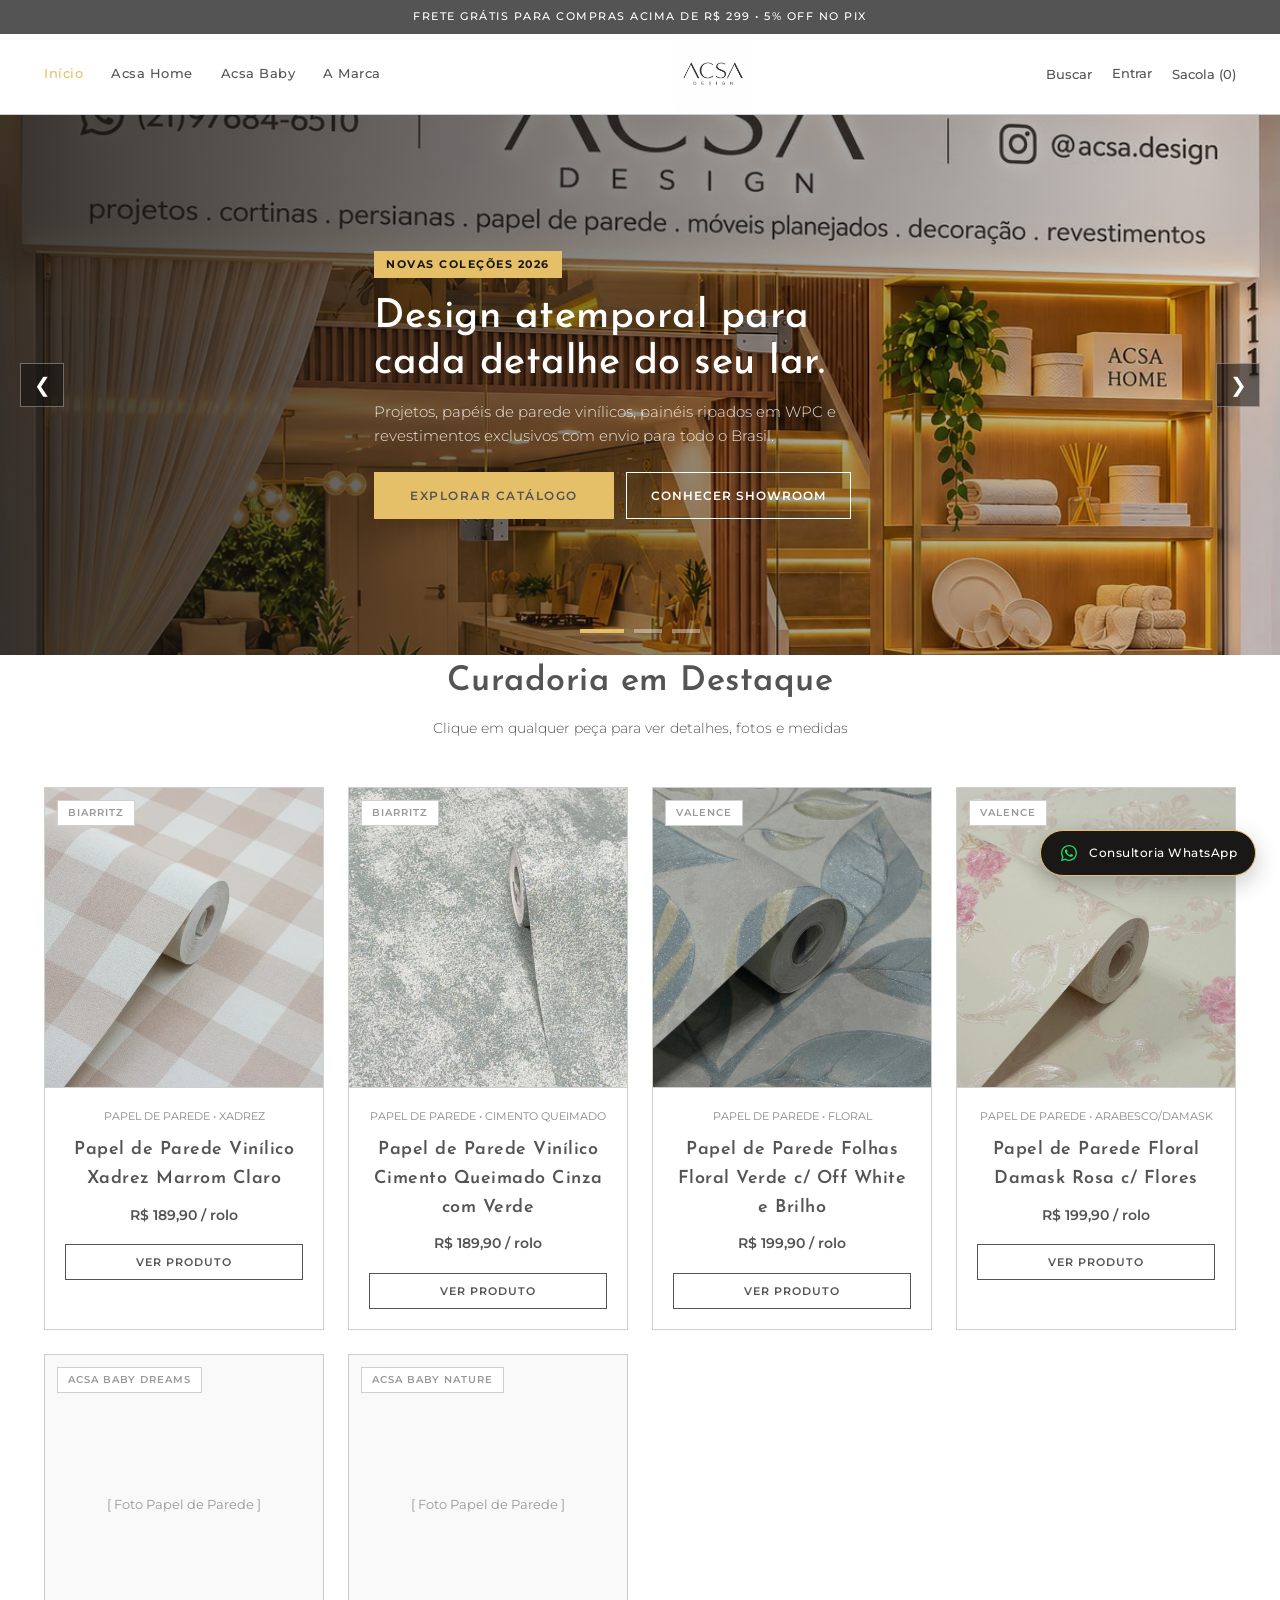
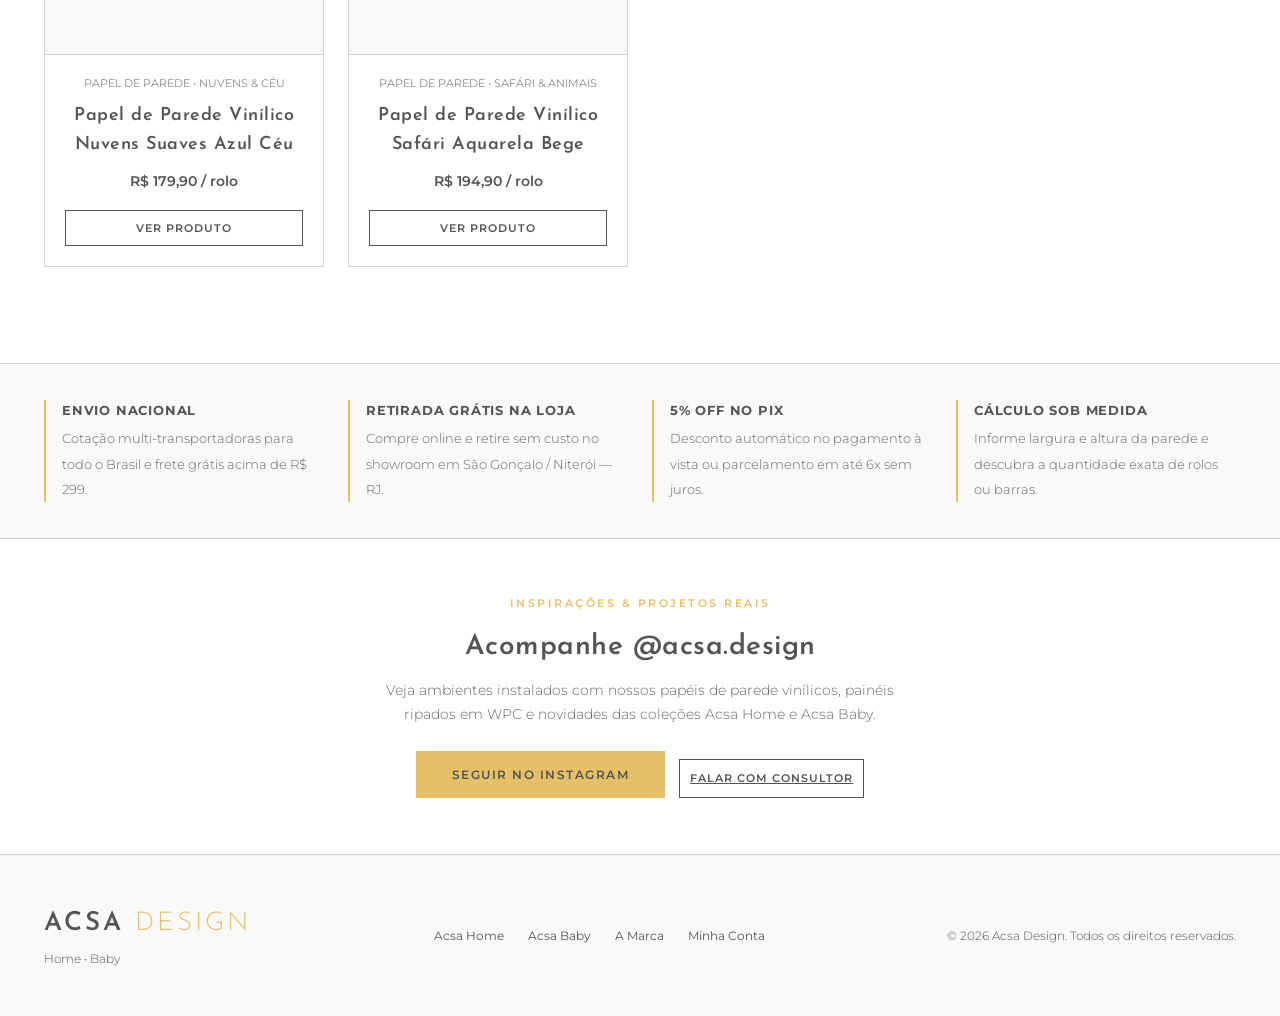
==== index.html @ 62bb74bc "Add files via upload" ====
<!DOCTYPE html>
<html lang="pt-BR">
<head>
    <meta charset="UTF-8">
    <meta name="viewport" content="width=device-width, initial-scale=1.0">
    <title>Acsa Design | Home & Baby</title>
    <link rel="stylesheet" href="style.css">
</head>
<body>

    <!-- Barra Superior -->
    <div class="top-bar">
        <span>FRETE GRÁTIS PARA COMPRAS ACIMA DE R$ 299 • 5% OFF NO PIX</span>
    </div>

    <!-- Barra de Busca Oculta (Abre ao clicar em Buscar) -->
    <div id="search-overlay" class="search-overlay">
        <form class="search-container" onsubmit="executeSearch(event)">
            <input type="text" id="global-search-input" placeholder="O que você procura? Ex: Papel de Parede, Ripado, Jardim..." required>
            <button type="submit" class="btn-primary" style="border:none; cursor:pointer; padding: 10px 24px;">Buscar</button>
            <button type="button" class="close-search" onclick="toggleSearch()">&times;</button>
        </form>
    </div>

    <!-- Cabeçalho Principal -->
    <header class="header">
        <div class="container header-content">
            <nav class="nav-links">
                <a href="index.html" class="active">Início</a>
                <a href="home.html">Acsa Home</a>
                <a href="baby.html">Acsa Baby</a>
                <a href="marca.html">A Marca</a>
            </nav>

            <a href="index.html" class="brand-logo">
                <img src="logo-acsa.png" alt="Acsa Design">
            </a>

            <div class="header-actions">
                <button class="icon-btn" onclick="toggleSearch()">Buscar</button>
                <a href="login.html" class="icon-btn" style="text-decoration: none;">Entrar</a>
                <button class="icon-btn" onclick="toggleCart()">Sacola (<span id="cart-count">0</span>)</button>
            </div>
        </div>
    </header>

    <!-- CARROSSEL ROTATIVO SHOWROOM & COLEÇÕES (ESTILO NIKE / CENTAURO) -->
    <section class="hero-carousel" id="hero-carousel" onmouseenter="pausarCarrossel()" onmouseleave="iniciarCarrossel()">
        <div class="hero-slides-track" id="hero-slides-track">
            
            <!-- SLIDE 1: Fachada / Showroom Completo -->
            <div class="hero-slide">
                <img src="img/banner-loja-1.jpg" alt="Showroom Acsa Design">
                <div class="container">
                    <div class="hero-slide-content">
                        <span class="hero-slide-tag">NOVAS COLEÇÕES 2026</span>
                        <h1>Design atemporal para cada detalhe do seu lar.</h1>
                        <p>Projetos, papéis de parede vinílicos, painéis ripados em WPC e revestimentos exclusivos com envio para todo o Brasil.</p>
                        <div class="hero-slide-actions">
                            <a href="home.html" class="btn-primary">Explorar Catálogo</a>
                            <a href="marca.html" class="hero-btn-light">Conhecer Showroom</a>
                        </div>
                    </div>
                </div>
            </div>

            <!-- SLIDE 2: Universos Acsa Home & Acsa Baby -->
            <div class="hero-slide">
                <img src="img/banner-loja-2.jpg" alt="Coleções Acsa Home e Acsa Baby">
                <div class="container">
                    <div class="hero-slide-content">
                        <span class="hero-slide-tag">HOME & BABY CONCEPT</span>
                        <h2>Dois universos criados para acolher e transformar.</h2>
                        <p>Do acabamento sofisticado da linha Acsa Home à suavidade lavável e atóxica da linha infantil Acsa Baby.</p>
                        <div class="hero-slide-actions">
                            <a href="home.html" class="btn-primary">Linha Acsa Home</a>
                            <a href="baby.html" class="hero-btn-light">Linha Acsa Baby</a>
                        </div>
                    </div>
                </div>
            </div>

            <!-- SLIDE 3: Ambientes Planejados, Ripados & Condições Especiais -->
            <div class="hero-slide">
                <img src="img/banner-loja-3.jpg" alt="Ambientes Planejados e Revestimentos Acsa Design">
                <div class="container">
                    <div class="hero-slide-content">
                        <span class="hero-slide-tag">5% OFF NO PIX • FRETE GRÁTIS ACIMA DE R$ 299</span>
                        <h2>Ambientes corporativos e residenciais sem obra.</h2>
                        <p>Painéis ripados, cortinas, persianas e papéis de parede de alto relevo com cálculo exato por parede.</p>
                        <div class="hero-slide-actions">
                            <a href="home.html" class="btn-primary">Ver Ofertas e Ripados</a>
                            <a href="marca.html#programa-parceiros" class="hero-btn-light">Área do Arquiteto (10% OFF)</a>
                        </div>
                    </div>
                </div>
            </div>

        </div>

        <!-- Setas de Navegação -->
        <button type="button" class="carousel-arrow prev" onclick="mudarSlide(-1)" aria-label="Slide anterior">&#10094;</button>
        <button type="button" class="carousel-arrow next" onclick="mudarSlide(1)" aria-label="Próximo slide">&#10095;</button>

        <!-- Barras Indicadoras -->
        <div class="carousel-dots" id="carousel-dots">
            <button type="button" class="carousel-dot active" onclick="irParaSlide(0)" aria-label="Slide 1"></button>
            <button type="button" class="carousel-dot" onclick="irParaSlide(1)" aria-label="Slide 2"></button>
            <button type="button" class="carousel-dot" onclick="irParaSlide(2)" aria-label="Slide 3"></button>
        </div>
    </section>

    <!-- Vitrine de Destaques (Carrega automaticamente com as fotos reais) -->
    <section id="destaques" class="products-section container">
        <div class="section-header">
            <h2>Curadoria em Destaque</h2>
            <p>Clique em qualquer peça para ver detalhes, fotos e medidas</p>
        </div>

        <div id="vitrine-destaques-grid" class="product-grid"></div>
    </section>

<!-- Faixa de Diferenciais & Atendimento Acsa Design -->
    <section class="acsa-trust-strip">
        <div class="container acsa-trust-grid">
            <div class="acsa-trust-item">
                <strong>Envio Nacional</strong>
                <span>Cotação multi-transportadoras para todo o Brasil e frete grátis acima de R$ 299.</span>
            </div>
            <div class="acsa-trust-item">
                <strong>Retirada Grátis na Loja</strong>
                <span>Compre online e retire sem custo no showroom em São Gonçalo / Niterói — RJ.</span>
            </div>
            <div class="acsa-trust-item">
                <strong>5% OFF no Pix</strong>
                <span>Desconto automático no pagamento à vista ou parcelamento em até 6x sem juros.</span>
            </div>
            <div class="acsa-trust-item">
                <strong>Cálculo Sob Medida</strong>
                <span>Informe largura e altura da parede e descubra a quantidade exata de rolos ou barras.</span>
            </div>
        </div>
    </section>

    <!-- Chamada Editorial Instagram @acsa.design -->
    <section style="padding: 56px 24px; text-align: center;" class="container">
        <span class="subtitle">INSPIRAÇÕES & PROJETOS REAIS</span>
        <h2 style="font-size: 28px; margin-bottom: 10px;">Acompanhe @acsa.design</h2>
        <p style="font-size: 14px; color: #666; font-weight: 300; max-width: 560px; margin: 0 auto 24px auto; line-height: 1.7;">
            Veja ambientes instalados com nossos papéis de parede vinílicos, painéis ripados em WPC e novidades das coleções Acsa Home e Acsa Baby.
        </p>
        <div style="display: flex; justify-content: center; gap: 14px; flex-wrap: wrap;">
            <a href="https://instagram.com/acsa.design" target="_blank" rel="noopener noreferrer" class="btn-primary">Seguir no Instagram</a>
            <a href="https://wa.me/5521976846510" target="_blank" rel="noopener noreferrer" class="btn-outline">Falar com Consultor</a>
        </div>
    </section>

    <!-- Rodapé -->
    <footer class="footer">
        <div class="container footer-content">
            <div class="footer-brand">
                <div class="logo">ACSA <span>DESIGN</span></div>
                <p>Home • Baby</p>
            </div>
            <div class="footer-links">
                <a href="home.html">Acsa Home</a>
                <a href="baby.html">Acsa Baby</a>
                <a href="marca.html">A Marca</a>
                <a href="login.html">Minha Conta</a>
            </div>
            <div class="footer-copy">
                <p>&copy; 2026 Acsa Design. Todos os direitos reservados.</p>
            </div>
        </div>
    </footer>

    <!-- Gaveta da Sacola -->
    <div id="cart-drawer" class="cart-drawer">
        <div class="cart-header">
            <h3>Sua Sacola</h3>
            <button class="close-cart" onclick="toggleCart()">&times;</button>
        </div>
        <div id="cart-items" class="cart-items">
            <p class="empty-cart-msg">Sua sacola está vazia.</p>
        </div>
        <div class="cart-footer">
            <div class="cart-total">
                <span>Subtotal:</span>
                <span id="cart-subtotal">R$ 0,00</span>
            </div>
            <a href="checkout.html" class="btn-primary" style="width: 100%; text-align: center; display: block;">Finalizar Compra</a>
        </div>
    </div>
    <div id="cart-overlay" class="cart-overlay" onclick="toggleCart()"></div>

    <script src="js/app.js"></script>
</body>
</html>
---- style.css ----
/* Importando as fontes do Google Fonts */
@import url('https://fonts.googleapis.com/css2?family=Josefin+Sans:ital,wght@0,300;0,400;0,600;1,400&family=Montserrat:wght@300;400;500;600&display=swap');

:root {
    --bg-main: #FFFFFF;
    --border-gray: #CFCFCF;
    --text-dark: #545454;
    --accent-gold: #E6C068;
    --accent-gold-hover: #d6ae52;
    --bg-soft: #F9F9F9;
}

* {
    margin: 0;
    padding: 0;
    box-sizing: border-box;
}

body {
    background-color: var(--bg-main);
    color: var(--text-dark);
    /* Usando Montserrat como fonte principal de leitura */
    font-family: 'Montserrat', sans-serif;
    line-height: 1.6;
    -webkit-font-smoothing: antialiased;
}

/* Usando Josefin Sans nos títulos para dar sofisticação e elegância */
h1, h2, h3, .logo {
    font-family: 'Josefin Sans', sans-serif;
    font-weight: 600;
    color: var(--text-dark);
    letter-spacing: 0.5px;
}

.container {
    max-width: 1240px;
    margin: 0 auto;
    padding: 0 24px;
}

/* Barra de Avisos */
.top-bar {
    background-color: var(--text-dark);
    color: var(--bg-main);
    text-align: center;
    font-size: 11px;
    letter-spacing: 1.5px;
    padding: 8px 16px;
    font-weight: 500;
}

/* Cabeçalho */
.header {
    border-bottom: 1px solid var(--border-gray);
    background-color: var(--bg-main);
    position: sticky;
    top: 0;
    z-index: 100;
}

.header-content {
    display: flex;
    justify-content: space-between;
    align-items: center;
    height: 80px;
}

.nav-links {
    display: flex;
    gap: 28px;
}

.nav-links a {
    text-decoration: none;
    color: var(--text-dark);
    font-size: 13px;
    font-weight: 500;
    letter-spacing: 0.5px;
    transition: color 0.3s;
}

.nav-links a:hover, .nav-links a.active {
    color: var(--accent-gold);
}

.logo {
    font-size: 26px;
    letter-spacing: 3px;
    text-decoration: none;
    font-weight: 600;
}

.logo span {
    font-weight: 300;
    color: var(--accent-gold);
}

.header-actions {
    display: flex;
    gap: 20px;
}

.icon-btn {
    background: none;
    border: none;
    color: var(--text-dark);
    font-family: inherit;
    font-size: 13px;
    font-weight: 500;
    cursor: pointer;
    transition: color 0.3s;
}

.icon-btn:hover {
    color: var(--accent-gold);
}

/* Hero Section */
.hero {
    padding: 64px 0;
    border-bottom: 1px solid var(--border-gray);
}

.hero-grid {
    display: grid;
    grid-template-columns: 1fr 1fr;
    gap: 48px;
    align-items: center;
}

.subtitle {
    font-size: 11px;
    letter-spacing: 2.5px;
    color: var(--accent-gold);
    font-weight: 600;
    display: block;
    margin-bottom: 12px;
}

.hero-text h1 {
    font-size: 46px;
    line-height: 1.2;
    margin-bottom: 20px;
}

.hero-text p {
    font-size: 15px;
    margin-bottom: 32px;
    max-width: 460px;
    font-weight: 300;
}

.btn-primary {
    display: inline-block;
    background-color: var(--accent-gold);
    color: var(--text-dark);
    padding: 14px 36px;
    text-decoration: none;
    font-size: 12px;
    font-weight: 600;
    letter-spacing: 1.5px;
    text-transform: uppercase;
    transition: background-color 0.3s;
}

.btn-primary:hover {
    background-color: var(--accent-gold-hover);
}

.hero-image-placeholder {
    background-color: var(--bg-soft);
    border: 1px solid var(--border-gray);
    height: 520px;
    display: flex;
    align-items: center;
    justify-content: center;
    color: #999;
    font-size: 13px;
}

/* Universos Home & Baby */
.universes {
    display: grid;
    grid-template-columns: 1fr 1fr;
    gap: 32px;
    padding: 80px 24px;
}

.universe-card {
    border: 1px solid var(--border-gray);
    transition: border-color 0.3s;
}

.universe-card:hover {
    border-color: var(--accent-gold);
}

.universe-img {
    height: 360px;
    background-color: var(--bg-soft);
    border-bottom: 1px solid var(--border-gray);
    display: flex;
    align-items: center;
    justify-content: center;
    color: #999;
}

.universe-info {
    padding: 28px;
}

.universe-info h2 {
    font-size: 28px;
    margin-bottom: 8px;
}

.universe-info p {
    font-size: 13px;
    margin-bottom: 16px;
    font-weight: 300;
}

.link-gold {
    text-decoration: none;
    color: var(--text-dark);
    font-weight: 600;
    font-size: 13px;
    letter-spacing: 0.5px;
    border-bottom: 2px solid var(--accent-gold);
    padding-bottom: 2px;
    transition: color 0.3s;
}

.link-gold:hover {
    color: var(--accent-gold);
}

/* Vitrine de Produtos */
.products-section {
    padding-bottom: 96px;
}

.section-header {
    text-align: center;
    margin-bottom: 48px;
}

.section-header h2 {
    font-size: 34px;
    margin-bottom: 8px;
}

.section-header p {
    font-size: 14px;
    font-weight: 300;
}

.product-grid {
    display: grid;
    grid-template-columns: repeat(4, 1fr);
    gap: 24px;
}

.product-card {
    border: 1px solid var(--border-gray);
    display: flex;
    flex-direction: column;
    transition: transform 0.3s, border-color 0.3s;
}

.product-card:hover {
    border-color: var(--accent-gold);
    transform: translateY(-4px);
}

.product-img {
    height: 300px;
    background-color: var(--bg-soft);
    border-bottom: 1px solid var(--border-gray);
    position: relative;
    display: flex;
    align-items: center;
    justify-content: center;
    color: #999;
    font-size: 13px;
}

.badge {
    position: absolute;
    top: 12px;
    left: 12px;
    background-color: var(--bg-main);
    border: 1px solid var(--border-gray);
    padding: 4px 10px;
    font-size: 10px;
    letter-spacing: 1px;
    font-weight: 600;
}

.product-details {
    padding: 20px;
    text-align: center;
    display: flex;
    flex-direction: column;
    gap: 10px;
}

.product-details h3 {
    font-size: 18px;
}

.price {
    font-size: 14px;
    font-weight: 600;
    color: var(--text-dark);
}

.btn-outline {
    margin-top: 8px;
    background: transparent;
    border: 1px solid var(--text-dark);
    color: var(--text-dark);
    padding: 10px;
    font-family: inherit;
    font-size: 11px;
    font-weight: 600;
    text-transform: uppercase;
    letter-spacing: 1px;
    cursor: pointer;
    transition: all 0.3s;
}

.btn-outline:hover {
    background-color: var(--accent-gold);
    border-color: var(--accent-gold);
}

/* Rodapé */
.footer {
    border-top: 1px solid var(--border-gray);
    padding: 48px 0;
    background-color: var(--bg-soft);
}

.footer-content {
    display: flex;
    justify-content: space-between;
    align-items: center;
}

.footer-brand p {
    font-size: 12px;
    font-weight: 300;
    margin-top: 4px;
}

.footer-copy p {
    font-size: 12px;
    font-weight: 300;
}

/* Responsividade Básica para Celular */
@media (max-width: 900px) {
    .hero-grid, .universes {
        grid-template-columns: 1fr;
    }
    .product-grid {
        grid-template-columns: repeat(2, 1fr);
    }
    .nav-links {
        display: none;
    }
}
/* Seção Institucional - A Marca */
.brand-story {
    background-color: var(--bg-soft);
    border-top: 1px solid var(--border-gray);
    padding: 80px 0;
}

.story-grid {
    display: grid;
    grid-template-columns: 1fr 1fr;
    gap: 56px;
    align-items: center;
}

.story-image {
    height: 420px;
    background-color: var(--bg-main);
    border: 1px solid var(--border-gray);
    display: flex;
    align-items: center;
    justify-content: center;
    color: #999;
    font-size: 13px;
}

.story-text h2 {
    font-size: 36px;
    line-height: 1.2;
    margin-bottom: 20px;
}

.story-text p {
    font-size: 14px;
    font-weight: 300;
    margin-bottom: 16px;
}

.footer-links {
    display: flex;
    gap: 24px;
}

.footer-links a {
    text-decoration: none;
    color: var(--text-dark);
    font-size: 12px;
    transition: color 0.3s;
}

.footer-links a:hover {
    color: var(--accent-gold);
}

/* Página de Login e Cadastro */
.auth-container {
    display: grid;
    grid-template-columns: 1fr 1fr;
    gap: 48px;
    padding: 64px 24px;
}

.auth-box {
    border: 1px solid var(--border-gray);
    padding: 40px;
    background-color: var(--bg-main);
}

.auth-register {
    background-color: var(--bg-soft);
}

.auth-box h2 {
    font-size: 32px;
    margin-bottom: 8px;
}

.auth-desc {
    font-size: 13px;
    font-weight: 300;
    margin-bottom: 28px;
}

.auth-form {
    display: flex;
    flex-direction: column;
    gap: 18px;
}

.form-group {
    display: flex;
    flex-direction: column;
    gap: 6px;
}

.form-group label {
    font-size: 12px;
    font-weight: 600;
    letter-spacing: 0.5px;
}

.form-group input {
    padding: 12px 14px;
    border: 1px solid var(--border-gray);
    font-family: inherit;
    font-size: 14px;
    color: var(--text-dark);
    outline: none;
    transition: border-color 0.3s;
}

.form-group input:focus {
    border-color: var(--accent-gold);
}

.partner-note {
    margin-top: 24px;
    padding-top: 16px;
    border-top: 1px solid var(--border-gray);
    font-size: 12px;
    font-weight: 300;
    line-height: 1.5;
}

@media (max-width: 900px) {
    .story-grid, .auth-container {
        grid-template-columns: 1fr;
    }
    .footer-content {
        flex-direction: column;
        gap: 20px;
        text-align: center;
    }
}
.header-content {
    position: relative;
    z-index: 10;
}

.brand-logo {
    display: inline-flex;
    align-items: center;
    justify-content: center;
}

.brand-logo img {
    width: 140px !important;
    height: auto !important;
    max-width: none !important;
    max-height: 80px !important;
    object-fit: contain;
    mix-blend-mode: multiply;
}
/* Estilos da Página de Catálogo */
.catalog-page {
    padding: 64px 24px;
}

.catalog-header {
    text-align: center;
    margin-bottom: 40px;
}

.catalog-header h1 {
    font-size: 40px;
    margin-bottom: 12px;
}

.catalog-header p {
    font-size: 14px;
    font-weight: 300;
}

.filter-bar {
    display: flex;
    justify-content: center;
    gap: 12px;
    margin-bottom: 48px;
}

.filter-btn {
    padding: 10px 24px;
    background: var(--bg-main);
    border: 1px solid var(--border-gray);
    font-family: inherit;
    font-size: 13px;
    cursor: pointer;
    transition: all 0.3s;
}

.filter-btn.active, .filter-btn:hover {
    background-color: var(--accent-gold);
    border-color: var(--accent-gold);
    color: var(--text-dark);
    font-weight: 600;
}
/* Barra de Busca Deslizante */
.search-overlay {
    position: fixed;
    top: -100px;
    left: 0;
    width: 100%;
    height: 80px;
    background-color: var(--bg-main);
    border-bottom: 1px solid var(--border-gray);
    z-index: 200;
    display: flex;
    align-items: center;
    transition: top 0.3s ease;
    box-shadow: 0 4px 12px rgba(0,0,0,0.05);
}

.search-overlay.open {
    top: 0;
}

.search-container {
    width: 100%;
    max-width: 1240px;
    margin: 0 auto;
    padding: 0 24px;
    display: flex;
    align-items: center;
    gap: 16px;
}

.search-container input {
    flex: 1;
    border: none;
    border-bottom: 1px solid var(--accent-gold);
    padding: 10px 4px;
    font-family: inherit;
    font-size: 16px;
    color: var(--text-dark);
    outline: none;
}

.close-search {
    background: none;
    border: none;
    font-size: 28px;
    color: var(--text-dark);
    cursor: pointer;
}

/* Cabeçalho das Páginas Internas */
.page-banner {
    background-color: var(--bg-soft);
    border-bottom: 1px solid var(--border-gray);
    padding: 64px 24px;
    text-align: center;
}

.page-banner h1 {
    font-size: 42px;
    margin-bottom: 12px;
}

.page-banner p {
    max-width: 540px;
    margin: 0 auto;
    font-size: 14px;
    font-weight: 300;
}
/* Gaveta Lateral da Sacola (Escondida até clicar) */
.cart-drawer {
    position: fixed;
    top: 0;
    right: -420px;
    width: 380px;
    height: 100vh;
    background-color: var(--bg-main);
    border-left: 1px solid var(--border-gray);
    z-index: 1000;
    display: flex;
    flex-direction: column;
    transition: right 0.3s ease;
    box-shadow: -4px 0 15px rgba(0,0,0,0.08);
}

.cart-drawer.open {
    right: 0;
}

.cart-overlay {
    position: fixed;
    inset: 0;
    background: rgba(0, 0, 0, 0.4);
    z-index: 999;
    display: none;
}

.cart-overlay.open {
    display: block;
}

.cart-header {
    padding: 24px;
    border-bottom: 1px solid var(--border-gray);
    display: flex;
    justify-content: space-between;
    align-items: center;
}

.close-cart {
    background: none;
    border: none;
    font-size: 26px;
    color: var(--text-dark);
    cursor: pointer;
}

.cart-items {
    flex: 1;
    padding: 24px;
    overflow-y: auto;
}

.cart-footer {
    padding: 24px;
    border-top: 1px solid var(--border-gray);
    background-color: var(--bg-soft);
}

.cart-total {
    display: flex;
    justify-content: space-between;
    font-weight: 600;
    font-size: 16px;
    margin-bottom: 16px;
}
/* Layout Atualizado da Página do Produto */
.product-detail-layout {
    display: grid;
    grid-template-columns: 1.15fr 0.85fr;
    gap: 56px;
    align-items: start;
}

/* Galeria com 3 Miniaturas na Esquerda + Foto Maior na Direita */
.gallery-wrapper {
    display: flex;
    gap: 16px;
}

.vertical-thumbnails {
    display: flex;
    flex-direction: column;
    gap: 14px;
    width: 95px;
}

.v-thumb {
    height: 110px;
    background-color: var(--bg-soft);
    border: 1px solid var(--border-gray);
    display: flex;
    align-items: center;
    justify-content: center;
    font-size: 11px;
    color: #888;
    cursor: pointer;
    text-align: center;
    padding: 4px;
    transition: border-color 0.2s;
}

.v-thumb.active, .v-thumb:hover {
    border: 2px solid var(--accent-gold);
    color: var(--text-dark);
    font-weight: 600;
}

.large-photo-box {
    flex: 1;
    height: 540px;
    background-color: var(--bg-soft);
    border: 1px solid var(--border-gray);
    display: flex;
    align-items: center;
    justify-content: center;
    color: #999;
    font-size: 14px;
}

/* Preço em Destaque e Valor Antigo Riscado */
.price-display-box {
    padding: 20px 0;
    border-top: 1px solid var(--border-gray);
    border-bottom: 1px solid var(--border-gray);
    margin: 20px 0 24px 0;
    display: flex;
    flex-direction: column;
    gap: 4px;
}

.price-main-row {
    display: flex;
    align-items: center;
    gap: 12px;
}

.big-price {
    font-size: 34px;
    font-weight: 600;
    color: var(--text-dark);
}

.discount-tag {
    background-color: var(--accent-gold);
    color: var(--text-dark);
    font-size: 11px;
    font-weight: 600;
    padding: 3px 8px;
    letter-spacing: 0.5px;
}

.old-price {
    font-size: 14px;
    color: #999;
    text-decoration: line-through;
}

.unit-note {
    font-size: 12px;
    font-weight: 300;
    margin-top: 4px;
}

/* Campo de Metragem */
.measurement-box {
    background-color: var(--bg-soft);
    border: 1px solid var(--border-gray);
    padding: 18px;
    margin-bottom: 24px;
}

.measurement-header {
    display: flex;
    justify-content: space-between;
    align-items: center;
    margin-bottom: 12px;
}

.measurement-header label {
    font-size: 12px;
    font-weight: 600;
    text-transform: uppercase;
    letter-spacing: 0.5px;
}

.measure-hint {
    font-size: 11px;
    color: var(--accent-gold);
    font-weight: 600;
}

.measurement-inputs {
    display: flex;
    align-items: flex-end;
    gap: 12px;
}

.measure-field {
    flex: 1;
    display: flex;
    flex-direction: column;
    gap: 4px;
}

.measure-field label {
    font-size: 11px;
    font-weight: 400;
}

.measure-field input {
    width: 100%;
    padding: 10px;
    border: 1px solid var(--border-gray);
    background: var(--bg-main);
    font-family: inherit;
    font-size: 14px;
    font-weight: 600;
    color: var(--text-dark);
}

.measure-x {
    padding-bottom: 10px;
    font-weight: 600;
    color: #999;
}

.measurement-summary {
    margin-top: 12px;
    padding-top: 10px;
    border-top: 1px dashed var(--border-gray);
    font-size: 12px;
    text-align: right;
}

/* Botões Comprar e Adicionar ao Carrinho */
.action-buttons-stack {
    display: flex;
    flex-direction: column;
    gap: 12px;
    margin-bottom: 28px;
}

.btn-buy-direct {
    width: 100%;
    border: none;
    cursor: pointer;
    padding: 16px;
    font-size: 13px;
}

.btn-add-cart {
    width: 100%;
    padding: 14px;
    font-size: 12px;
}

@media (max-width: 900px) {
    .product-detail-layout {
        grid-template-columns: 1fr;
    }
    .gallery-wrapper {
        flex-direction: column-reverse;
    }
    .vertical-thumbnails {
        flex-direction: row;
        width: 100%;
    }
    .v-thumb {
        flex: 1;
        height: 80px;
    }
    .large-photo-box {
        height: 380px;
    }
}
/* Estilos da Página de Checkout */
.checkout-page {
    padding: 56px 24px;
}

.checkout-grid {
    display: grid;
    grid-template-columns: 1.2fr 0.8fr;
    gap: 48px;
    align-items: start;
}

.checkout-step-box {
    border: 1px solid var(--border-gray);
    padding: 32px;
    margin-bottom: 24px;
    background-color: var(--bg-main);
}

.checkout-step-box h2 {
    font-size: 24px;
    margin-bottom: 20px;
}

.form-row-2 {
    display: grid;
    grid-template-columns: 1fr 1fr;
    gap: 16px;
}

.payment-options {
    display: flex;
    flex-direction: column;
    gap: 12px;
}

.payment-radio {
    display: flex;
    align-items: center;
    gap: 14px;
    padding: 16px;
    border: 1px solid var(--border-gray);
    cursor: pointer;
    transition: all 0.2s;
}

.payment-radio.active {
    border-color: var(--accent-gold);
    background-color: var(--bg-soft);
}

.checkout-summary-box {
    border: 1px solid var(--border-gray);
    background-color: var(--bg-soft);
    padding: 32px;
    position: sticky;
    top: 100px;
}

.checkout-summary-box h3 {
    font-size: 22px;
    margin-bottom: 20px;
    padding-bottom: 12px;
    border-bottom: 1px solid var(--border-gray);
}

.checkout-item {
    display: flex;
    justify-content: space-between;
    align-items: flex-start;
    padding-bottom: 12px;
    margin-bottom: 12px;
    border-bottom: 1px solid var(--border-gray);
    font-size: 13px;
}

.checkout-item strong {
    display: block;
}

.checkout-item span {
    font-size: 12px;
    color: #777;
}

.summary-totals {
    margin-top: 20px;
    display: flex;
    flex-direction: column;
    gap: 10px;
    font-size: 14px;
}

.summary-line {
    display: flex;
    justify-content: space-between;
}

.summary-total-final {
    display: flex;
    justify-content: space-between;
    font-size: 20px;
    font-weight: 600;
    padding-top: 14px;
    margin-top: 6px;
    border-top: 1px solid var(--border-gray);
}

@media (max-width: 900px) {
    .checkout-grid, .form-row-2 {
        grid-template-columns: 1fr;
    }
}
/* Lista Suspensa de Resultados da Busca */
.search-results-dropdown {
    position: absolute;
    top: 80px;
    left: 0;
    width: 100%;
    background-color: var(--bg-main);
    border-bottom: 1px solid var(--border-gray);
    box-shadow: 0 8px 20px rgba(0, 0, 0, 0.08);
    max-height: 360px;
    overflow-y: auto;
    display: none;
    z-index: 201;
}

.search-result-item {
    max-width: 1240px;
    margin: 0 auto;
    padding: 16px 24px;
    display: flex;
    justify-content: space-between;
    align-items: center;
    border-bottom: 1px solid var(--bg-soft);
    cursor: pointer;
    transition: background-color 0.2s;
}

.search-result-item:hover {
    background-color: var(--bg-soft);
}

.search-item-cat {
    display: block;
    font-size: 10px;
    font-weight: 600;
    color: var(--accent-gold);
    letter-spacing: 1px;
}

.search-item-price {
    font-weight: 600;
    font-size: 14px;
    color: var(--text-dark);
}

.search-empty {
    max-width: 1240px;
    margin: 0 auto;
    padding: 24px;
    font-size: 13px;
    color: #888;
    text-align: center;
}
/* Barra de Categorias e Subcategorias */
.category-filter-wrapper {
    margin-bottom: 40px;
}

.category-bar {
    display: flex;
    flex-wrap: wrap;
    justify-content: center;
    gap: 12px;
    padding-bottom: 20px;
    border-bottom: 1px solid var(--border-gray);
}

.cat-btn {
    padding: 10px 22px;
    background-color: var(--bg-main);
    border: 1px solid var(--border-gray);
    color: var(--text-dark);
    font-family: inherit;
    font-size: 13px;
    font-weight: 500;
    cursor: pointer;
    transition: all 0.2s;
}

.cat-btn.active, .cat-btn:hover {
    background-color: var(--text-dark);
    border-color: var(--text-dark);
    color: var(--bg-main);
}

.subcategory-bar {
    display: flex;
    flex-wrap: wrap;
    justify-content: center;
    align-items: center;
    gap: 10px;
    padding: 16px;
    background-color: var(--bg-soft);
    border-bottom: 1px solid var(--border-gray);
}

.sub-label {
    font-size: 12px;
    font-weight: 600;
    color: #888;
    margin-right: 6px;
}

.sub-btn {
    padding: 6px 16px;
    background-color: var(--bg-main);
    border: 1px solid var(--border-gray);
    font-family: inherit;
    font-size: 12px;
    cursor: pointer;
    transition: all 0.2s;
}

.sub-btn.active, .sub-btn:hover {
    border-color: var(--accent-gold);
    background-color: var(--accent-gold);
    color: var(--text-dark);
    font-weight: 600;
}
/* ==========================================
   CARROSSEL HERO FULL-WIDTH (ESTILO NIKE / CENTAURO)
========================================== */
.hero-carousel {
    position: relative;
    width: 100%;
    height: 540px;
    overflow: hidden;
    background: #1a1816;
}

.hero-slides-track {
    display: flex;
    width: 100%;
    height: 100%;
    transition: transform 0.65s cubic-bezier(0.25, 0.8, 0.25, 1);
}

.hero-slide {
    min-width: 100%;
    height: 100%;
    position: relative;
    display: flex;
    align-items: center;
}

.hero-slide img {
    position: absolute;
    inset: 0;
    width: 100%;
    height: 100%;
    object-fit: cover;
    object-position: center;
}

/* Degradê escuro elegante para garantir leitura perfeita dos dizeres */
.hero-slide::after {
    content: "";
    position: absolute;
    inset: 0;
    background: linear-gradient(90deg, rgba(18, 16, 14, 0.82) 0%, rgba(18, 16, 14, 0.45) 55%, rgba(18, 16, 14, 0.15) 100%);
    z-index: 1;
}

.hero-slide-content {
    position: relative;
    z-index: 2;
    max-width: 580px;
    color: #ffffff;
    padding: 0 24px;
}

.hero-slide-tag {
    display: inline-block;
    background: var(--accent-gold);
    color: #1a1816;
    font-size: 11px;
    font-weight: 700;
    letter-spacing: 1.5px;
    text-transform: uppercase;
    padding: 5px 12px;
    margin-bottom: 16px;
}

.hero-slide-content h1,
.hero-slide-content h2 {
    font-size: 40px;
    line-height: 1.15;
    color: #ffffff;
    margin-bottom: 14px;
    font-weight: 500;
}

.hero-slide-content p {
    font-size: 15px;
    line-height: 1.6;
    color: rgba(255, 255, 255, 0.88);
    font-weight: 300;
    margin-bottom: 24px;
}

.hero-slide-actions {
    display: flex;
    gap: 12px;
    flex-wrap: wrap;
}

.hero-btn-light {
    background: transparent;
    border: 1px solid #ffffff;
    color: #ffffff;
    padding: 13px 24px;
    font-size: 12px;
    font-weight: 600;
    letter-spacing: 1px;
    text-transform: uppercase;
    text-decoration: none;
    transition: all 0.25s ease;
}

.hero-btn-light:hover {
    background: #ffffff;
    color: #1a1816;
}

/* Setas laterais */
.carousel-arrow {
    position: absolute;
    top: 50%;
    transform: translateY(-50%);
    z-index: 3;
    width: 44px;
    height: 44px;
    border: 1px solid rgba(255, 255, 255, 0.35);
    background: rgba(18, 16, 14, 0.55);
    color: #ffffff;
    font-size: 20px;
    cursor: pointer;
    display: flex;
    align-items: center;
    justify-content: center;
    transition: all 0.2s ease;
}

.carousel-arrow:hover {
    background: var(--accent-gold);
    border-color: var(--accent-gold);
    color: #1a1816;
}

.carousel-arrow.prev { left: 20px; }
.carousel-arrow.next { right: 20px; }

/* Bolinhas / Barras indicadoras inferiores */
.carousel-dots {
    position: absolute;
    bottom: 22px;
    left: 50%;
    transform: translateX(-50%);
    z-index: 3;
    display: flex;
    gap: 10px;
}

.carousel-dot {
    width: 28px;
    height: 4px;
    border: none;
    background: rgba(255, 255, 255, 0.4);
    cursor: pointer;
    transition: all 0.3s ease;
}

.carousel-dot.active {
    width: 44px;
    background: var(--accent-gold);
}

@media (max-width: 768px) {
    .hero-carousel { height: 460px; }
    .hero-slide-content h1,
    .hero-slide-content h2 { font-size: 28px; }
    .carousel-arrow { width: 36px; height: 36px; font-size: 16px; }
    .carousel-arrow.prev { left: 10px; }
    .carousel-arrow.next { right: 10px; }
}
/* ==========================================
   BOTÃO FLUTUANTE WHATSAPP CONSULTIVO
========================================== */
.whatsapp-float-btn {
    position: fixed;
    bottom: 24px;
    right: 24px;
    z-index: 990;
    display: flex;
    align-items: center;
    gap: 10px;
    background: #1a1816;
    color: #ffffff;
    border: 1px solid var(--accent-gold);
    padding: 12px 18px;
    border-radius: 50px;
    text-decoration: none;
    font-size: 12px;
    font-weight: 500;
    letter-spacing: 0.5px;
    box-shadow: 0 8px 24px rgba(0, 0, 0, 0.22);
    transition: all 0.25s ease;
}

.whatsapp-float-btn:hover {
    background: var(--accent-gold);
    color: #1a1816;
    transform: translateY(-3px);
}

.whatsapp-float-icon {
    width: 20px;
    height: 20px;
    fill: #25D366;
    flex-shrink: 0;
    transition: fill 0.25s ease;
}

.whatsapp-float-btn:hover .whatsapp-float-icon {
    fill: #1a1816;
}

@media (max-width: 600px) {
    .whatsapp-float-btn {
        bottom: 18px;
        right: 18px;
        padding: 12px;
    }
    .whatsapp-float-text {
        display: none;
    }
}
/* ==========================================
   ENQUADRAMENTO FINO DAS FOTOS DO CARROSSEL
========================================== */
.hero-slide:nth-child(1) img {
    object-position: center 22%; /* Mantém o letreiro ACSA DESIGN visível no topo */
}

.hero-slide:nth-child(2) img {
    object-position: center 35%; /* Enquadra as placas ACSA HOME e ACSA BABY */
}

.hero-slide:nth-child(3) img {
    object-position: center 55%; /* Valoriza a mesa, estante iluminada e tapete */
}

/* Faixa de Benefícios e Instagram na Home */
.acsa-trust-strip {
    background: var(--bg-soft);
    border-top: 1px solid var(--border-gray);
    border-bottom: 1px solid var(--border-gray);
    padding: 36px 0;
}

.acsa-trust-grid {
    display: grid;
    grid-template-columns: repeat(auto-fit, minmax(210px, 1fr));
    gap: 24px;
}

.acsa-trust-item {
    border-left: 2px solid var(--accent-gold);
    padding-left: 16px;
}

.acsa-trust-item strong {
    display: block;
    font-size: 13px;
    text-transform: uppercase;
    letter-spacing: 0.8px;
    margin-bottom: 4px;
    color: var(--text-dark);
}

.acsa-trust-item span {
    font-size: 13px;
    color: #666;
    font-weight: 300;
    line-height: 1.5;
}
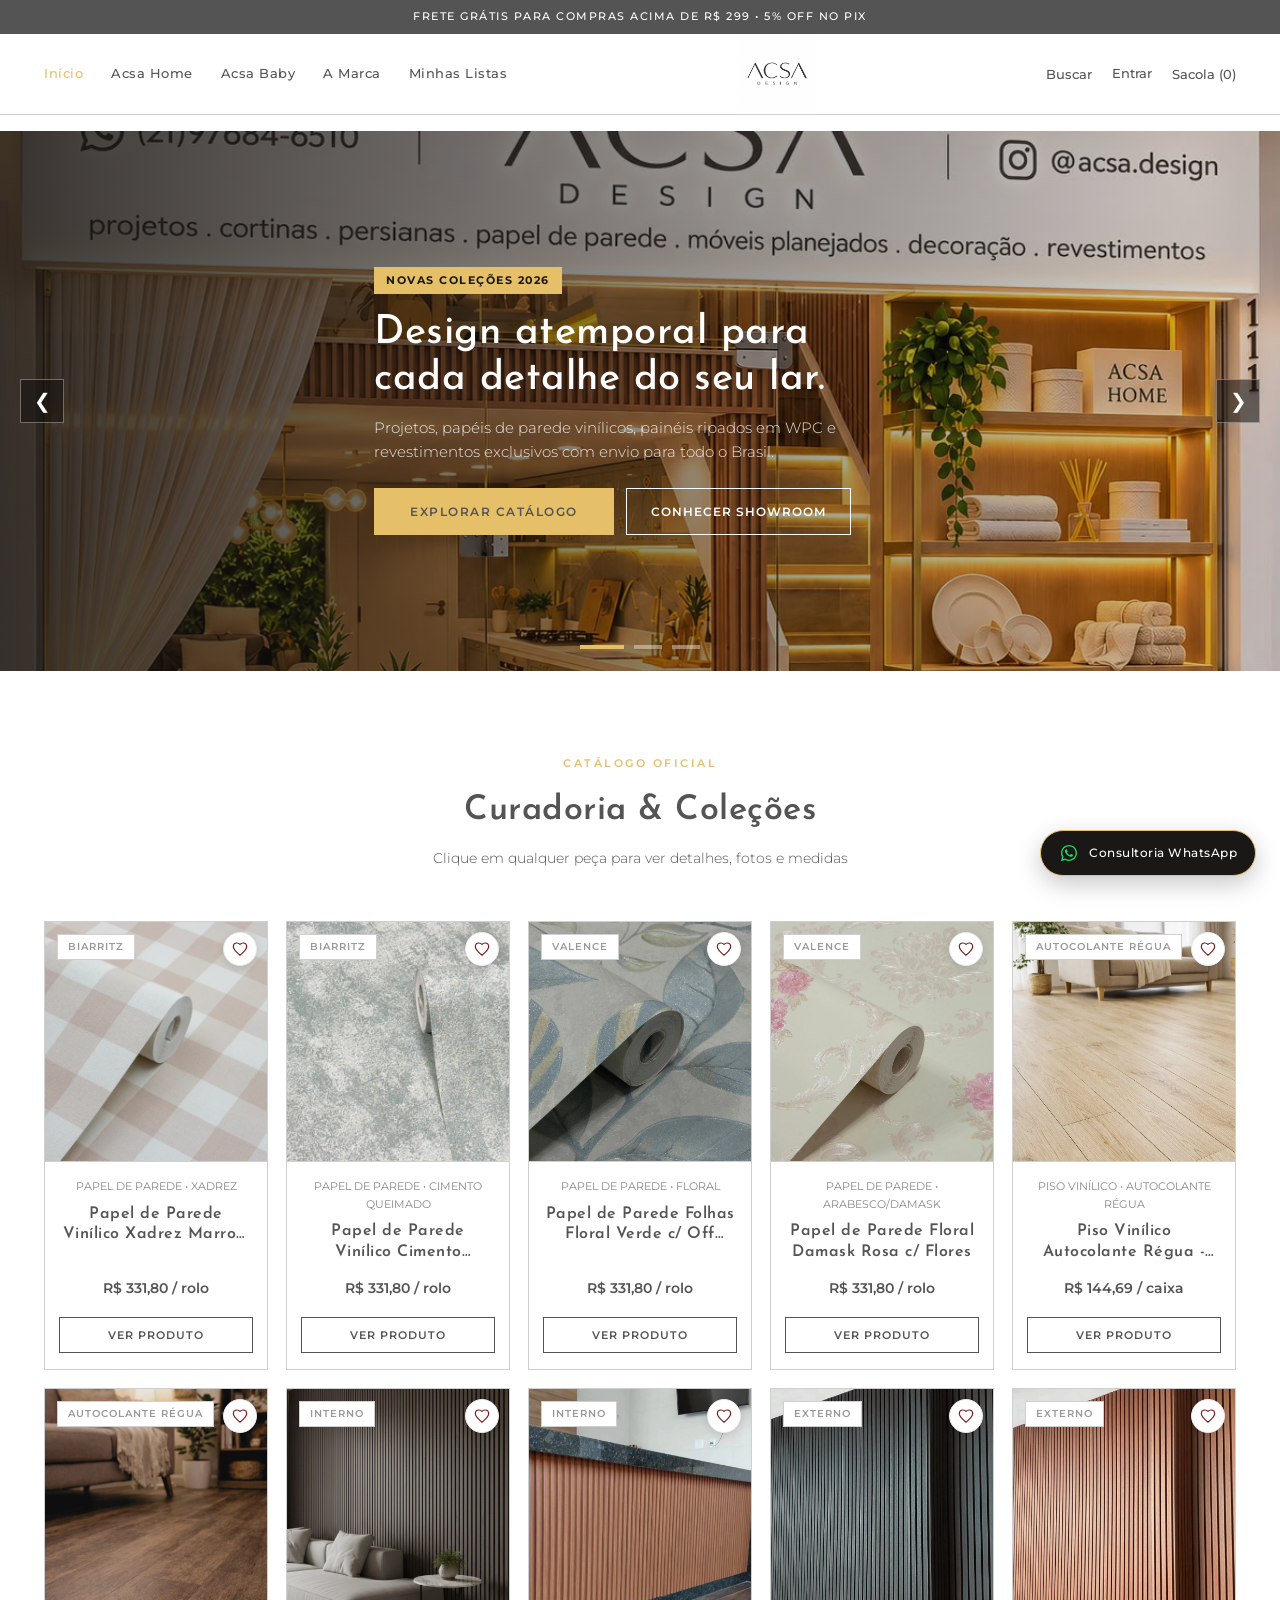
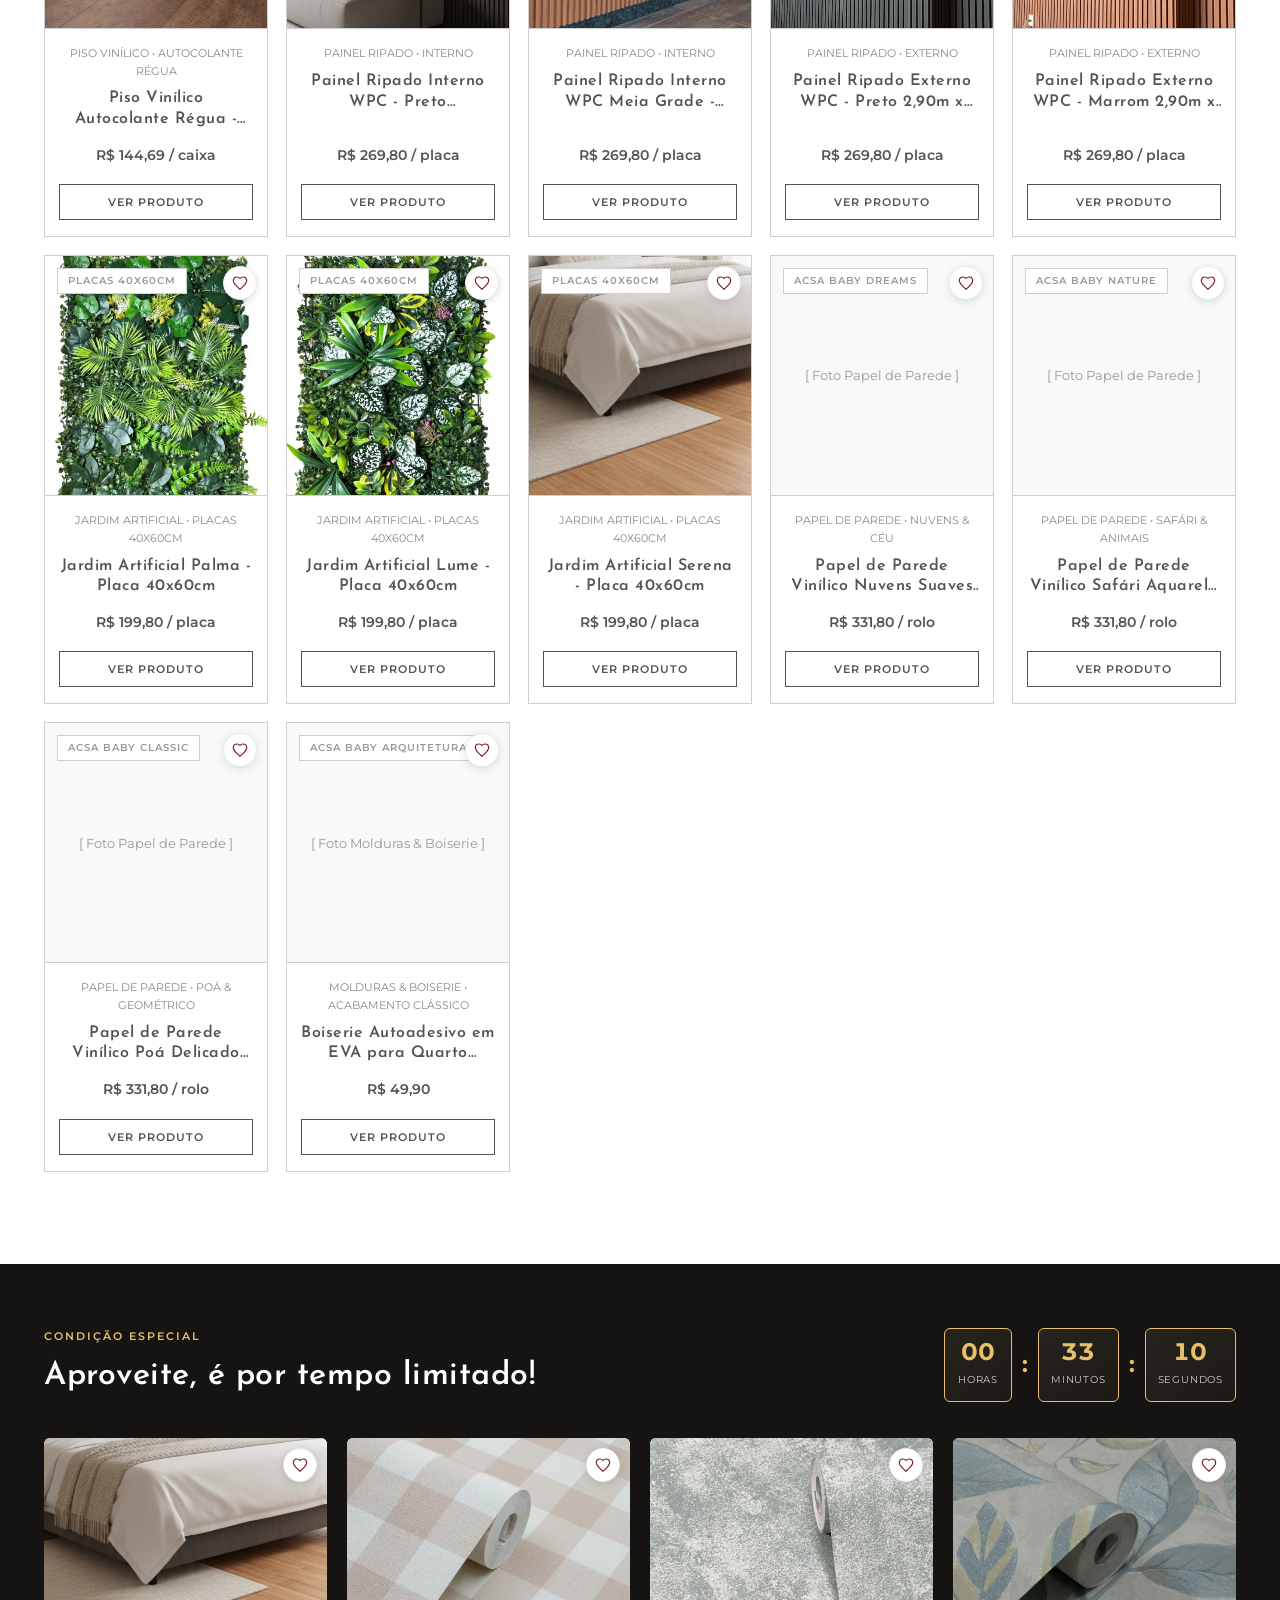
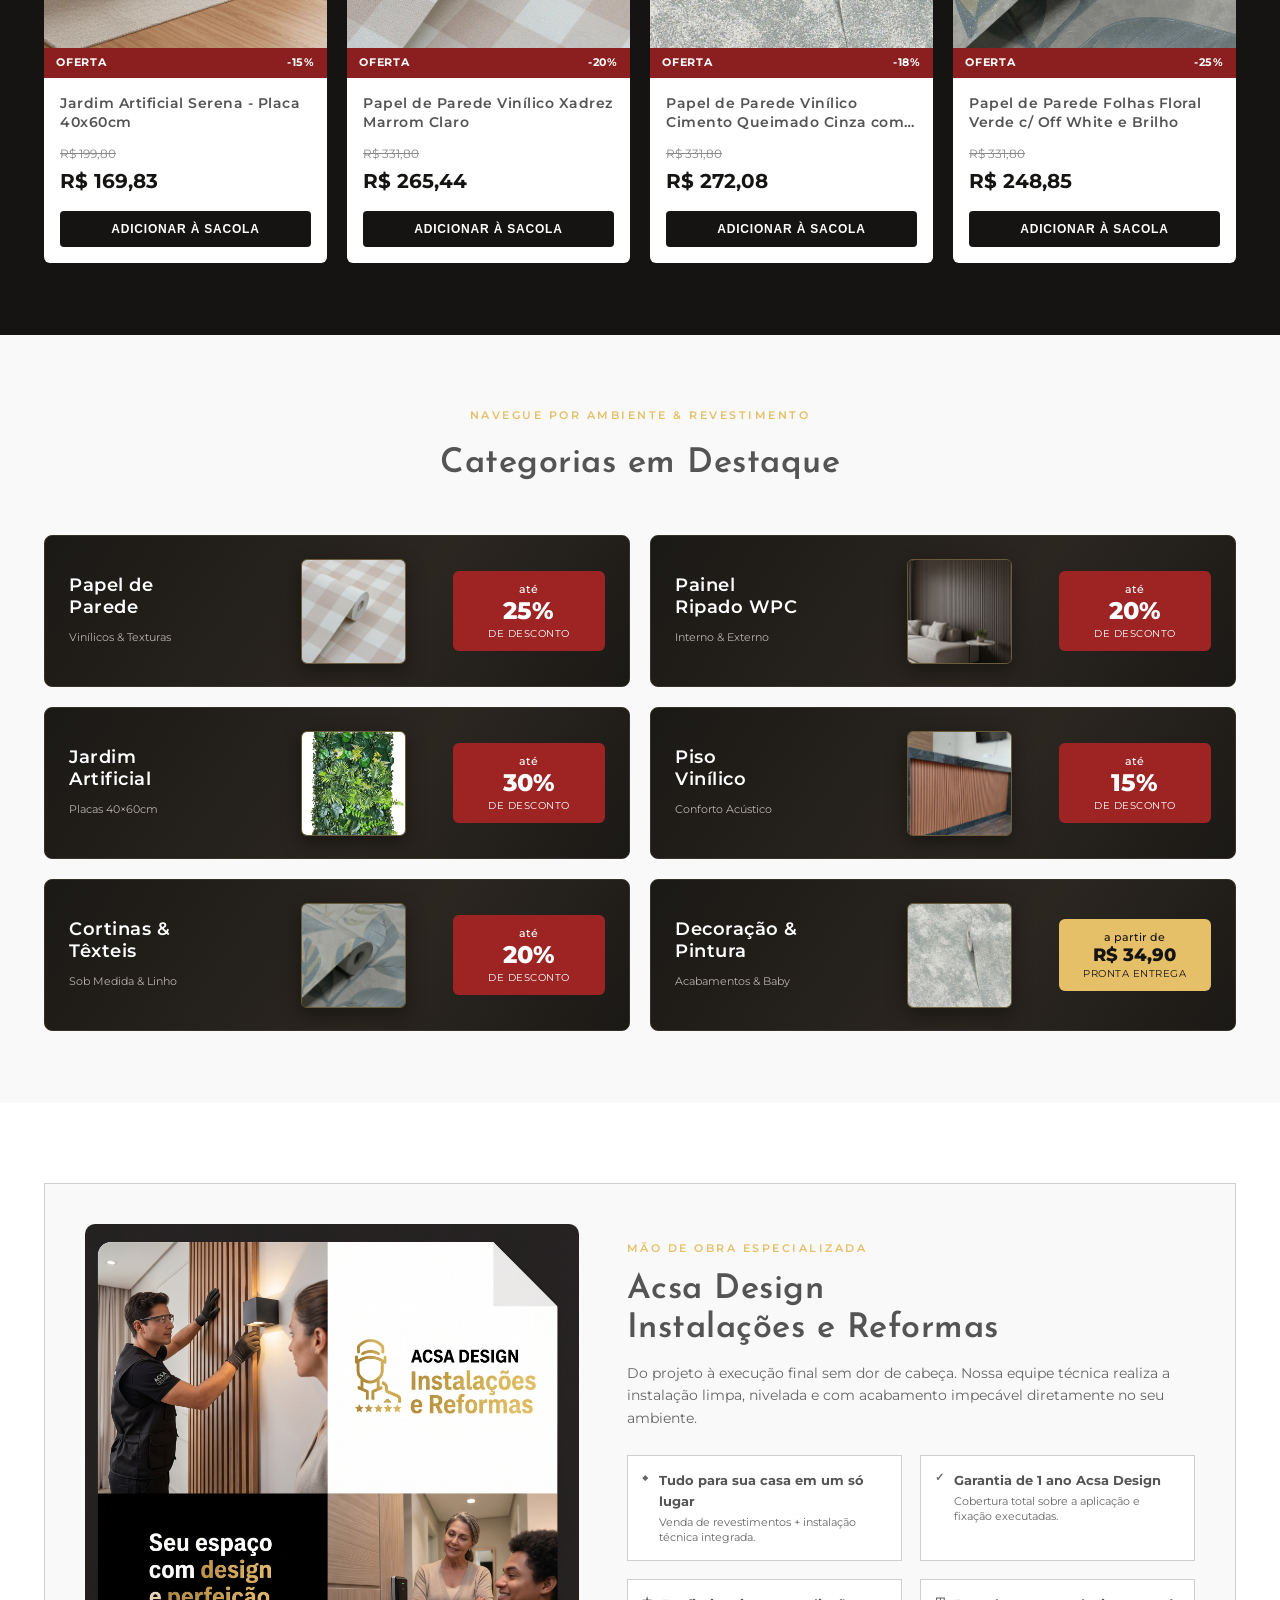
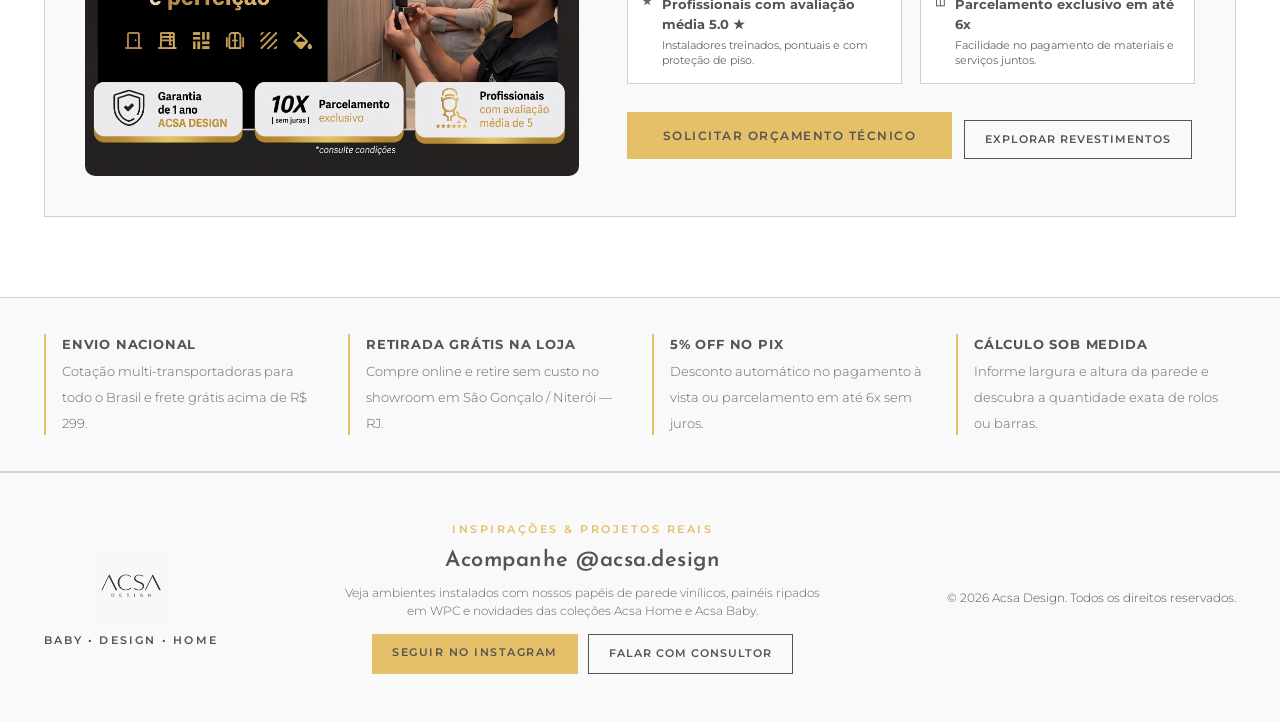
==== commit 92ca96ee: "Atualização de interface e botões" ====
--- a/index.html
+++ b/index.html
@@ -30,6 +30,7 @@
                 <a href="home.html">Acsa Home</a>
                 <a href="baby.html">Acsa Baby</a>
                 <a href="marca.html">A Marca</a>
+                <a href="favoritos.html">Minhas Listas</a>
             </nav>
 
             <a href="index.html" class="brand-logo">
@@ -44,7 +45,7 @@
         </div>
     </header>
 
-    <!-- CARROSSEL ROTATIVO SHOWROOM & COLEÇÕES (ESTILO NIKE / CENTAURO) -->
+    <!-- CARROSSEL ROTATIVO SHOWROOM & COLEÇÕES -->
     <section class="hero-carousel" id="hero-carousel" onmouseenter="pausarCarrossel()" onmouseleave="iniciarCarrossel()">
         <div class="hero-slides-track" id="hero-slides-track">
             
@@ -110,17 +111,224 @@
         </div>
     </section>
 
-    <!-- Vitrine de Destaques (Carrega automaticamente com as fotos reais) -->
-    <section id="destaques" class="products-section container">
-        <div class="section-header">
-            <h2>Curadoria em Destaque</h2>
+    <!-- Catálogo Completo & Curadoria em Destaque -->
+    <section id="destaques" class="products-section container" style="padding-top: 84px; padding-bottom: 92px;">
+        <div class="section-header" style="margin-bottom: 52px;">
+            <span class="subtitle">CATÁLOGO OFICIAL</span>
+            <h2>Curadoria & Coleções</h2>
             <p>Clique em qualquer peça para ver detalhes, fotos e medidas</p>
         </div>
 
         <div id="vitrine-destaques-grid" class="product-grid"></div>
     </section>
 
-<!-- Faixa de Diferenciais & Atendimento Acsa Design -->
+    <!-- ========================================================== -->
+    <!-- SEÇÃO: OFERTAS RELÂMPAGO COM CRONÔMETRO ROTATIVO REAL      -->
+    <!-- ========================================================== -->
+    <section class="flash-deals-section">
+        <div class="container">
+            <div class="flash-deals-header">
+                <div class="flash-title-wrap">
+                    <span class="flash-eyebrow">CONDIÇÃO ESPECIAL</span>
+                    <h2>Aproveite, é por tempo limitado!</h2>
+                </div>
+                <div class="flash-countdown-box" aria-label="Tempo restante da oferta">
+                    <div class="time-unit">
+                        <strong id="flash-hours">08</strong>
+                        <span>Horas</span>
+                    </div>
+                    <span class="time-sep">:</span>
+                    <div class="time-unit">
+                        <strong id="flash-minutes">00</strong>
+                        <span>Minutos</span>
+                    </div>
+                    <span class="time-sep">:</span>
+                    <div class="time-unit">
+                        <strong id="flash-seconds">00</strong>
+                        <span>Segundos</span>
+                    </div>
+                </div>
+            </div>
+
+            <div id="flash-deals-grid" class="flash-deals-grid">
+                <!-- Preenchido e rotacionado automaticamente a cada ciclo de 8h -->
+            </div>
+        </div>
+    </section>
+
+    <!-- ========================================================== -->
+    <!-- SEÇÃO: CATEGORIAS EM PROMOÇÃO (GRADE 2 COLUNAS)            -->
+    <!-- ========================================================== -->
+    <section class="promo-categories-section">
+        <div class="container">
+            <div class="section-header" style="margin-bottom: 44px;">
+                <span class="subtitle">NAVEGUE POR AMBIENTE & REVESTIMENTO</span>
+                <h2>Categorias em Destaque</h2>
+            </div>
+
+            <div class="promo-cat-grid">
+                <!-- Card 1: Papel de Parede -->
+                <a href="home.html" class="promo-cat-card">
+                    <div class="promo-cat-name">
+                        <h3>Papel de<br>Parede</h3>
+                        <span>Vinílicos & Texturas</span>
+                    </div>
+                    <div class="promo-cat-visual">
+                        <img src="img/papel-xadrez-marrom.webp" alt="Papel de Parede">
+                    </div>
+                    <div class="promo-cat-badge">
+                        <small>até</small>
+                        <strong>25%</strong>
+                        <span>de desconto</span>
+                    </div>
+                </a>
+
+                <!-- Card 2: Painel Ripado -->
+                <a href="home.html" class="promo-cat-card">
+                    <div class="promo-cat-name">
+                        <h3>Painel<br>Ripado WPC</h3>
+                        <span>Interno & Externo</span>
+                    </div>
+                    <div class="promo-cat-visual">
+                        <img src="img/ripado-interno-preto.webp" alt="Painel Ripado">
+                    </div>
+                    <div class="promo-cat-badge">
+                        <small>até</small>
+                        <strong>20%</strong>
+                        <span>de desconto</span>
+                    </div>
+                </a>
+
+                <!-- Card 3: Jardim Artificial -->
+                <a href="home.html" class="promo-cat-card">
+                    <div class="promo-cat-name">
+                        <h3>Jardim<br>Artificial</h3>
+                        <span>Placas 40×60cm</span>
+                    </div>
+                    <div class="promo-cat-visual">
+                        <img src="img/jardim-palma.webp" alt="Jardim Artificial">
+                    </div>
+                    <div class="promo-cat-badge">
+                        <small>até</small>
+                        <strong>30%</strong>
+                        <span>de desconto</span>
+                    </div>
+                </a>
+
+                <!-- Card 4: Piso Vinílico -->
+                <a href="home.html" class="promo-cat-card">
+                    <div class="promo-cat-name">
+                        <h3>Piso<br>Vinílico</h3>
+                        <span>Conforto Acústico</span>
+                    </div>
+                    <div class="promo-cat-visual">
+                        <img src="img/ripado-interno-cedro.webp" alt="Piso Vinílico">
+                    </div>
+                    <div class="promo-cat-badge">
+                        <small>até</small>
+                        <strong>15%</strong>
+                        <span>de desconto</span>
+                    </div>
+                </a>
+
+                <!-- Card 5: Cortinas & Têxteis -->
+                <a href="home.html" class="promo-cat-card">
+                    <div class="promo-cat-name">
+                        <h3>Cortinas &<br>Têxteis</h3>
+                        <span>Sob Medida & Linho</span>
+                    </div>
+                    <div class="promo-cat-visual">
+                        <img src="img/papel-floral-verde.webp" alt="Cortinas e Têxteis">
+                    </div>
+                    <div class="promo-cat-badge">
+                        <small>até</small>
+                        <strong>20%</strong>
+                        <span>de desconto</span>
+                    </div>
+                </a>
+
+                <!-- Card 6: Decoração & Pintura -->
+                <a href="baby.html" class="promo-cat-card">
+                    <div class="promo-cat-name">
+                        <h3>Decoração &<br>Pintura</h3>
+                        <span>Acabamentos & Baby</span>
+                    </div>
+                    <div class="promo-cat-visual">
+                        <img src="img/papel-cimento-queimado.webp" alt="Decoração e Pintura">
+                    </div>
+                    <div class="promo-cat-badge gold-alt">
+                        <small>a partir de</small>
+                        <strong>R$ 34,90</strong>
+                        <span>pronta entrega</span>
+                    </div>
+                </a>
+            </div>
+        </div>
+    </section>
+
+    <!-- ========================================================== -->
+    <!-- SEÇÃO: ACSA DESIGN INSTALAÇÕES E REFORMAS (BANNER ÚNICO)   -->
+    <!-- ========================================================== -->
+    <section class="services-showcase-section">
+        <div class="container">
+            <div class="services-showcase-box">
+                
+                <!-- Esquerda: Banner Único Acsa Design Instalações e Reformas -->
+                <div class="services-single-banner">
+                    <img src="img/acsadesigninstalacao.jpg" alt="Acsa Design Instalações e Reformas">
+                </div>
+
+                <!-- Direita: Conteúdo Institucional & 4 Selos de Garantia -->
+                <div class="services-showcase-info">
+                    <span class="subtitle">MÃO DE OBRA ESPECIALIZADA</span>
+                    <h2>Acsa Design<br>Instalações e Reformas</h2>
+                    <p>Do projeto à execução final sem dor de cabeça. Nossa equipe técnica realiza a instalação limpa, nivelada e com acabamento impecável diretamente no seu ambiente.</p>
+
+                    <div class="services-pillars-grid">
+                        <div class="pillar-item">
+                            <span class="pillar-icon">&#9670;</span>
+                            <div>
+                                <strong>Tudo para sua casa em um só lugar</strong>
+                                <span>Venda de revestimentos + instalação técnica integrada.</span>
+                            </div>
+                        </div>
+
+                        <div class="pillar-item">
+                            <span class="pillar-icon">&#10003;</span>
+                            <div>
+                                <strong>Garantia de 1 ano Acsa Design</strong>
+                                <span>Cobertura total sobre a aplicação e fixação executadas.</span>
+                            </div>
+                        </div>
+
+                        <div class="pillar-item">
+                            <span class="pillar-icon">&#9733;</span>
+                            <div>
+                                <strong>Profissionais com avaliação média 5.0 ★</strong>
+                                <span>Instaladores treinados, pontuais e com proteção de piso.</span>
+                            </div>
+                        </div>
+
+                        <div class="pillar-item">
+                            <span class="pillar-icon">&#9707;</span>
+                            <div>
+                                <strong>Parcelamento exclusivo em até 6x</strong>
+                                <span>Facilidade no pagamento de materiais e serviços juntos.</span>
+                            </div>
+                        </div>
+                    </div>
+
+                    <div style="margin-top: 28px; display: flex; gap: 12px; flex-wrap: wrap;">
+                        <a href="https://wa.me/5521976846510?text=Ol%C3%A1!%20Gostaria%20de%20solicitar%20um%20or%C3%A7amento%20de%20Acsa%20Design%20Instala%C3%A7%C3%B5es%20e%20Reformas." target="_blank" rel="noopener noreferrer" class="btn-primary">Solicitar Orçamento Técnico</a>
+                        <a href="home.html" class="btn-outline">Explorar Revestimentos</a>
+                    </div>
+                </div>
+
+            </div>
+        </div>
+    </section>
+
+    <!-- Faixa de Diferenciais & Atendimento Acsa Design -->
     <section class="acsa-trust-strip">
         <div class="container acsa-trust-grid">
             <div class="acsa-trust-item">
@@ -142,35 +350,34 @@
         </div>
     </section>
 
-    <!-- Chamada Editorial Instagram @acsa.design -->
-    <section style="padding: 56px 24px; text-align: center;" class="container">
-        <span class="subtitle">INSPIRAÇÕES & PROJETOS REAIS</span>
-        <h2 style="font-size: 28px; margin-bottom: 10px;">Acompanhe @acsa.design</h2>
-        <p style="font-size: 14px; color: #666; font-weight: 300; max-width: 560px; margin: 0 auto 24px auto; line-height: 1.7;">
-            Veja ambientes instalados com nossos papéis de parede vinílicos, painéis ripados em WPC e novidades das coleções Acsa Home e Acsa Baby.
-        </p>
-        <div style="display: flex; justify-content: center; gap: 14px; flex-wrap: wrap;">
-            <a href="https://instagram.com/acsa.design" target="_blank" rel="noopener noreferrer" class="btn-primary">Seguir no Instagram</a>
-            <a href="https://wa.me/5521976846510" target="_blank" rel="noopener noreferrer" class="btn-outline">Falar com Consultor</a>
-        </div>
-    </section>
-
-    <!-- Rodapé -->
+    <!-- Rodapé Compacto: Logo Oficial + Acompanhe @acsa.design + Copyright -->
     <footer class="footer">
         <div class="container footer-content">
+            
+            <!-- Esquerda: Logo Oficial + BABY • DESIGN • HOME -->
             <div class="footer-brand">
-                <div class="logo">ACSA <span>DESIGN</span></div>
-                <p>Home • Baby</p>
-            </div>
-            <div class="footer-links">
-                <a href="home.html">Acsa Home</a>
-                <a href="baby.html">Acsa Baby</a>
-                <a href="marca.html">A Marca</a>
-                <a href="login.html">Minha Conta</a>
-            </div>
+                <a href="index.html" class="brand-logo footer-logo-img">
+                    <img src="logo-acsa.png" alt="Acsa Design">
+                </a>
+                <p class="footer-tagline">BABY • DESIGN • HOME</p>
+            </div>
+
+            <!-- Centro: Acompanhe @acsa.design (no lugar dos antigos links) -->
+            <div class="footer-social-center">
+                <span class="subtitle" style="margin-bottom: 4px;">INSPIRAÇÕES & PROJETOS REAIS</span>
+                <h3>Acompanhe @acsa.design</h3>
+                <p>Veja ambientes instalados com nossos papéis de parede vinílicos, painéis ripados em WPC e novidades das coleções Acsa Home e Acsa Baby.</p>
+                <div class="footer-social-actions">
+                    <a href="https://instagram.com/acsa.design" target="_blank" rel="noopener noreferrer" class="btn-primary">Seguir no Instagram</a>
+                    <a href="https://wa.me/5521976846510" target="_blank" rel="noopener noreferrer" class="btn-outline">Falar com Consultor</a>
+                </div>
+            </div>
+
+            <!-- Direita: Copyright -->
             <div class="footer-copy">
                 <p>&copy; 2026 Acsa Design. Todos os direitos reservados.</p>
             </div>
+
         </div>
     </footer>
 
--- a/style.css
+++ b/style.css
@@ -19,7 +19,6 @@
 body {
     background-color: var(--bg-main);
     color: var(--text-dark);
-    /* Usando Montserrat como fonte principal de leitura */
     font-family: 'Montserrat', sans-serif;
     line-height: 1.6;
     -webkit-font-smoothing: antialiased;
@@ -64,6 +63,8 @@
     justify-content: space-between;
     align-items: center;
     height: 80px;
+    position: relative;
+    z-index: 10;
 }
 
 .nav-links {
@@ -94,6 +95,21 @@
 .logo span {
     font-weight: 300;
     color: var(--accent-gold);
+}
+
+.brand-logo {
+    display: inline-flex;
+    align-items: center;
+    justify-content: center;
+}
+
+.brand-logo img {
+    width: 140px !important;
+    height: auto !important;
+    max-width: none !important;
+    max-height: 80px !important;
+    object-fit: contain;
+    mix-blend-mode: multiply;
 }
 
 .header-actions {
@@ -236,7 +252,7 @@
     color: var(--accent-gold);
 }
 
-/* Vitrine de Produtos */
+/* Vitrine de Produtos (5 cards por linha) */
 .products-section {
     padding-bottom: 96px;
 }
@@ -258,14 +274,15 @@
 
 .product-grid {
     display: grid;
-    grid-template-columns: repeat(4, 1fr);
-    gap: 24px;
+    grid-template-columns: repeat(5, 1fr);
+    gap: 18px;
 }
 
 .product-card {
     border: 1px solid var(--border-gray);
     display: flex;
     flex-direction: column;
+    height: 100%;
     transition: transform 0.3s, border-color 0.3s;
 }
 
@@ -275,7 +292,7 @@
 }
 
 .product-img {
-    height: 300px;
+    height: 240px;
     background-color: var(--bg-soft);
     border-bottom: 1px solid var(--border-gray);
     position: relative;
@@ -284,6 +301,7 @@
     justify-content: center;
     color: #999;
     font-size: 13px;
+    flex-shrink: 0;
 }
 
 .badge {
@@ -299,21 +317,32 @@
 }
 
 .product-details {
-    padding: 20px;
+    padding: 16px 14px;
     text-align: center;
     display: flex;
     flex-direction: column;
-    gap: 10px;
+    justify-content: space-between;
+    flex: 1;
+    gap: 8px;
 }
 
 .product-details h3 {
-    font-size: 18px;
+    font-size: 16px;
+    display: -webkit-box;
+    -webkit-line-clamp: 2;
+    line-clamp: 2;
+    -webkit-box-orient: vertical;
+    overflow: hidden;
+    min-height: 2.6em;
+    line-height: 1.3;
 }
 
 .price {
     font-size: 14px;
     font-weight: 600;
     color: var(--text-dark);
+    margin-top: auto;
+    padding-top: 6px;
 }
 
 .btn-outline {
@@ -321,12 +350,16 @@
     background: transparent;
     border: 1px solid var(--text-dark);
     color: var(--text-dark);
-    padding: 10px;
+    padding: 10px 20px;
     font-family: inherit;
     font-size: 11px;
     font-weight: 600;
     text-transform: uppercase;
     letter-spacing: 1px;
+    text-decoration: none;
+    display: inline-flex;
+    align-items: center;
+    justify-content: center;
     cursor: pointer;
     transition: all 0.3s;
 }
@@ -334,6 +367,11 @@
 .btn-outline:hover {
     background-color: var(--accent-gold);
     border-color: var(--accent-gold);
+}
+
+.product-details .btn-outline {
+    margin-top: 10px !important;
+    width: 100%;
 }
 
 /* Rodapé */
@@ -360,18 +398,6 @@
     font-weight: 300;
 }
 
-/* Responsividade Básica para Celular */
-@media (max-width: 900px) {
-    .hero-grid, .universes {
-        grid-template-columns: 1fr;
-    }
-    .product-grid {
-        grid-template-columns: repeat(2, 1fr);
-    }
-    .nav-links {
-        display: none;
-    }
-}
 /* Seção Institucional - A Marca */
 .brand-story {
     background-color: var(--bg-soft);
@@ -495,35 +521,6 @@
     line-height: 1.5;
 }
 
-@media (max-width: 900px) {
-    .story-grid, .auth-container {
-        grid-template-columns: 1fr;
-    }
-    .footer-content {
-        flex-direction: column;
-        gap: 20px;
-        text-align: center;
-    }
-}
-.header-content {
-    position: relative;
-    z-index: 10;
-}
-
-.brand-logo {
-    display: inline-flex;
-    align-items: center;
-    justify-content: center;
-}
-
-.brand-logo img {
-    width: 140px !important;
-    height: auto !important;
-    max-width: none !important;
-    max-height: 80px !important;
-    object-fit: contain;
-    mix-blend-mode: multiply;
-}
 /* Estilos da Página de Catálogo */
 .catalog-page {
     padding: 64px 24px;
@@ -567,6 +564,7 @@
     color: var(--text-dark);
     font-weight: 600;
 }
+
 /* Barra de Busca Deslizante */
 .search-overlay {
     position: fixed;
@@ -635,7 +633,8 @@
     font-size: 14px;
     font-weight: 300;
 }
-/* Gaveta Lateral da Sacola (Escondida até clicar) */
+
+/* Gaveta Lateral da Sacola */
 .cart-drawer {
     position: fixed;
     top: 0;
@@ -702,7 +701,8 @@
     font-size: 16px;
     margin-bottom: 16px;
 }
-/* Layout Atualizado da Página do Produto */
+
+/* Layout Página do Produto */
 .product-detail-layout {
     display: grid;
     grid-template-columns: 1.15fr 0.85fr;
@@ -710,7 +710,6 @@
     align-items: start;
 }
 
-/* Galeria com 3 Miniaturas na Esquerda + Foto Maior na Direita */
 .gallery-wrapper {
     display: flex;
     gap: 16px;
@@ -756,7 +755,6 @@
     font-size: 14px;
 }
 
-/* Preço em Destaque e Valor Antigo Riscado */
 .price-display-box {
     padding: 20px 0;
     border-top: 1px solid var(--border-gray);
@@ -800,7 +798,6 @@
     margin-top: 4px;
 }
 
-/* Campo de Metragem */
 .measurement-box {
     background-color: var(--bg-soft);
     border: 1px solid var(--border-gray);
@@ -871,7 +868,6 @@
     text-align: right;
 }
 
-/* Botões Comprar e Adicionar ao Carrinho */
 .action-buttons-stack {
     display: flex;
     flex-direction: column;
@@ -893,25 +889,6 @@
     font-size: 12px;
 }
 
-@media (max-width: 900px) {
-    .product-detail-layout {
-        grid-template-columns: 1fr;
-    }
-    .gallery-wrapper {
-        flex-direction: column-reverse;
-    }
-    .vertical-thumbnails {
-        flex-direction: row;
-        width: 100%;
-    }
-    .v-thumb {
-        flex: 1;
-        height: 80px;
-    }
-    .large-photo-box {
-        height: 380px;
-    }
-}
 /* Estilos da Página de Checkout */
 .checkout-page {
     padding: 56px 24px;
@@ -1020,11 +997,6 @@
     border-top: 1px solid var(--border-gray);
 }
 
-@media (max-width: 900px) {
-    .checkout-grid, .form-row-2 {
-        grid-template-columns: 1fr;
-    }
-}
 /* Lista Suspensa de Resultados da Busca */
 .search-results-dropdown {
     position: absolute;
@@ -1078,6 +1050,7 @@
     color: #888;
     text-align: center;
 }
+
 /* Barra de Categorias e Subcategorias */
 .category-filter-wrapper {
     margin-bottom: 40px;
@@ -1144,8 +1117,9 @@
     color: var(--text-dark);
     font-weight: 600;
 }
+
 /* ==========================================
-   CARROSSEL HERO FULL-WIDTH (ESTILO NIKE / CENTAURO)
+   CARROSSEL HERO FULL-WIDTH
 ========================================== */
 .hero-carousel {
     position: relative;
@@ -1153,6 +1127,7 @@
     height: 540px;
     overflow: hidden;
     background: #1a1816;
+    margin-top: 16px;
 }
 
 .hero-slides-track {
@@ -1179,7 +1154,18 @@
     object-position: center;
 }
 
-/* Degradê escuro elegante para garantir leitura perfeita dos dizeres */
+.hero-slide:nth-child(1) img {
+    object-position: center 22%;
+}
+
+.hero-slide:nth-child(2) img {
+    object-position: center 35%;
+}
+
+.hero-slide:nth-child(3) img {
+    object-position: center 55%;
+}
+
 .hero-slide::after {
     content: "";
     position: absolute;
@@ -1249,7 +1235,6 @@
     color: #1a1816;
 }
 
-/* Setas laterais */
 .carousel-arrow {
     position: absolute;
     top: 50%;
@@ -1277,7 +1262,6 @@
 .carousel-arrow.prev { left: 20px; }
 .carousel-arrow.next { right: 20px; }
 
-/* Bolinhas / Barras indicadoras inferiores */
 .carousel-dots {
     position: absolute;
     bottom: 22px;
@@ -1302,14 +1286,6 @@
     background: var(--accent-gold);
 }
 
-@media (max-width: 768px) {
-    .hero-carousel { height: 460px; }
-    .hero-slide-content h1,
-    .hero-slide-content h2 { font-size: 28px; }
-    .carousel-arrow { width: 36px; height: 36px; font-size: 16px; }
-    .carousel-arrow.prev { left: 10px; }
-    .carousel-arrow.next { right: 10px; }
-}
 /* ==========================================
    BOTÃO FLUTUANTE WHATSAPP CONSULTIVO
 ========================================== */
@@ -1352,32 +1328,7 @@
     fill: #1a1816;
 }
 
-@media (max-width: 600px) {
-    .whatsapp-float-btn {
-        bottom: 18px;
-        right: 18px;
-        padding: 12px;
-    }
-    .whatsapp-float-text {
-        display: none;
-    }
-}
-/* ==========================================
-   ENQUADRAMENTO FINO DAS FOTOS DO CARROSSEL
-========================================== */
-.hero-slide:nth-child(1) img {
-    object-position: center 22%; /* Mantém o letreiro ACSA DESIGN visível no topo */
-}
-
-.hero-slide:nth-child(2) img {
-    object-position: center 35%; /* Enquadra as placas ACSA HOME e ACSA BABY */
-}
-
-.hero-slide:nth-child(3) img {
-    object-position: center 55%; /* Valoriza a mesa, estante iluminada e tapete */
-}
-
-/* Faixa de Benefícios e Instagram na Home */
+/* Faixa de Benefícios */
 .acsa-trust-strip {
     background: var(--bg-soft);
     border-top: 1px solid var(--border-gray);
@@ -1410,4 +1361,1155 @@
     color: #666;
     font-weight: 300;
     line-height: 1.5;
+}
+
+/* ==========================================
+   DETALHE DO PRODUTO, FRETE, RELACIONADOS & AVALIAÇÕES
+========================================== */
+.product-page {
+    padding-top: 56px !important;
+    padding-bottom: 88px !important;
+}
+
+.shipping-box {
+    background-color: var(--bg-soft);
+    border: 1px solid var(--border-gray);
+    border-radius: 6px;
+    padding: 18px 20px;
+    margin-bottom: 28px;
+}
+
+.shipping-box > label {
+    display: block;
+    font-size: 11px;
+    font-weight: 600;
+    text-transform: uppercase;
+    letter-spacing: 0.8px;
+    color: var(--text-dark);
+    margin-bottom: 10px;
+}
+
+.shipping-form {
+    display: flex;
+    align-items: stretch;
+    gap: 8px;
+}
+
+.shipping-form input {
+    flex: 1;
+    height: 42px;
+    padding: 0 14px;
+    border: 1px solid var(--border-gray);
+    border-radius: 4px;
+    background-color: var(--bg-main);
+    font-family: inherit;
+    font-size: 13px;
+    color: var(--text-dark);
+    outline: none;
+    transition: border-color 0.25s ease;
+}
+
+.shipping-form input:focus {
+    border-color: var(--accent-gold);
+}
+
+.shipping-form .btn-outline {
+    margin-top: 0 !important;
+    height: 42px;
+    padding: 0 22px;
+    border-radius: 4px;
+    border: 1px solid var(--text-dark);
+    background-color: var(--bg-main);
+    font-size: 11px;
+    font-weight: 600;
+    letter-spacing: 1px;
+    display: inline-flex;
+    align-items: center;
+    justify-content: center;
+    white-space: nowrap;
+}
+
+.shipping-form .btn-outline:hover {
+    background-color: var(--accent-gold);
+    border-color: var(--accent-gold);
+    color: var(--text-dark);
+}
+
+.shipping-results {
+    margin-top: 14px;
+    padding-top: 12px;
+    border-top: 1px dashed var(--border-gray);
+    display: flex;
+    flex-direction: column;
+    gap: 8px;
+}
+
+.shipping-option {
+    display: flex;
+    justify-content: space-between;
+    align-items: center;
+    padding: 9px 12px;
+    background-color: var(--bg-main);
+    border: 1px solid #ececec;
+    border-radius: 4px;
+    font-size: 12px;
+    color: var(--text-dark);
+}
+
+.specs-table-box {
+    margin-top: 8px;
+    padding-top: 20px;
+    border-top: 1px solid var(--border-gray);
+}
+
+.specs-table {
+    width: 100%;
+    border-collapse: collapse;
+}
+
+.product-left-col {
+    display: flex;
+    flex-direction: column;
+    gap: 24px;
+}
+
+.product-description-card {
+    background-color: var(--bg-soft);
+    border: 1px solid var(--border-gray);
+    border-radius: 6px;
+    padding: 22px 24px;
+}
+
+.product-description-card h3 {
+    font-size: 16px;
+    margin-bottom: 8px;
+    text-transform: uppercase;
+    letter-spacing: 0.8px;
+}
+
+.product-description-card p {
+    font-size: 14px;
+    color: #555;
+    font-weight: 300;
+    line-height: 1.7;
+}
+
+.product-left-col .measurement-box {
+    margin-bottom: 0;
+    border-radius: 6px;
+}
+
+.related-products-section {
+    margin-top: 64px;
+    padding-top: 48px;
+    border-top: 1px solid var(--border-gray);
+}
+
+.related-header-bar {
+    display: flex;
+    justify-content: space-between;
+    align-items: flex-end;
+    margin-bottom: 24px;
+    gap: 16px;
+}
+
+.related-header-bar h2 {
+    font-size: 28px;
+    margin-bottom: 4px;
+}
+
+.related-header-bar p {
+    font-size: 13px;
+    color: #777;
+    font-weight: 300;
+}
+
+.related-nav-btns {
+    display: flex;
+    gap: 8px;
+}
+
+.related-arrow-btn {
+    width: 40px;
+    height: 40px;
+    border: 1px solid var(--border-gray);
+    background: var(--bg-main);
+    color: var(--text-dark);
+    font-size: 18px;
+    cursor: pointer;
+    display: flex;
+    align-items: center;
+    justify-content: center;
+    border-radius: 4px;
+    transition: all 0.2s ease;
+}
+
+.related-arrow-btn:hover {
+    background: var(--accent-gold);
+    border-color: var(--accent-gold);
+    color: #1a1816;
+}
+
+.related-carousel-track {
+    display: flex;
+    gap: 20px;
+    overflow-x: auto;
+    scroll-behavior: smooth;
+    scrollbar-width: none;
+    padding-bottom: 8px;
+}
+
+.related-carousel-track::-webkit-scrollbar {
+    display: none;
+}
+
+.related-carousel-track .product-card {
+    min-width: 265px;
+    max-width: 265px;
+    flex-shrink: 0;
+}
+
+.reviews-section {
+    margin-top: 64px;
+    padding-top: 48px;
+    border-top: 1px solid var(--border-gray);
+}
+
+.reviews-layout {
+    display: grid;
+    grid-template-columns: 0.85fr 1.15fr;
+    gap: 48px;
+    align-items: start;
+}
+
+.reviews-summary-card {
+    background: var(--bg-soft);
+    border: 1px solid var(--border-gray);
+    border-radius: 6px;
+    padding: 28px;
+}
+
+.reviews-score-row {
+    display: flex;
+    align-items: center;
+    gap: 16px;
+    margin: 16px 0 22px 0;
+    padding-bottom: 18px;
+    border-bottom: 1px solid var(--border-gray);
+}
+
+.reviews-big-number {
+    font-family: 'Josefin Sans', sans-serif;
+    font-size: 46px;
+    font-weight: 600;
+    line-height: 1;
+    color: var(--text-dark);
+}
+
+.stars-gold {
+    color: var(--accent-gold);
+    font-size: 18px;
+    letter-spacing: 2px;
+}
+
+.star-picker {
+    display: flex;
+    gap: 6px;
+    margin: 6px 0 14px 0;
+}
+
+.star-pick-btn {
+    background: none;
+    border: none;
+    font-size: 26px;
+    color: #d4d4d4;
+    cursor: pointer;
+    padding: 0;
+    line-height: 1;
+    transition: transform 0.15s ease, color 0.15s ease;
+}
+
+.star-pick-btn.active,
+.star-pick-btn:hover {
+    color: var(--accent-gold);
+    transform: scale(1.1);
+}
+
+.reviews-list-col {
+    display: flex;
+    flex-direction: column;
+    gap: 16px;
+}
+
+.review-item-card {
+    border: 1px solid var(--border-gray);
+    border-radius: 6px;
+    padding: 20px;
+    background: var(--bg-main);
+}
+
+.review-item-header {
+    display: flex;
+    justify-content: space-between;
+    align-items: center;
+    margin-bottom: 8px;
+    gap: 12px;
+}
+
+.review-verified-badge {
+    display: inline-block;
+    font-size: 10px;
+    font-weight: 600;
+    color: #2e7d32;
+    background: #eef7ef;
+    padding: 3px 8px;
+    border-radius: 4px;
+    margin-left: 8px;
+}
+
+/* ==========================================
+   OFERTAS RELÂMPAGO COM CRONÔMETRO
+========================================== */
+.flash-deals-section {
+    background-color: #161412;
+    color: #FFFFFF;
+    padding: 64px 0 72px 0;
+}
+
+.flash-deals-header {
+    display: flex;
+    justify-content: space-between;
+    align-items: center;
+    flex-wrap: wrap;
+    gap: 20px;
+    margin-bottom: 36px;
+}
+
+.flash-eyebrow {
+    font-size: 11px;
+    letter-spacing: 2px;
+    text-transform: uppercase;
+    color: var(--accent-gold);
+    display: block;
+    margin-bottom: 6px;
+    font-weight: 600;
+}
+
+.flash-title-wrap h2 {
+    font-size: 32px;
+    color: #FFFFFF;
+    margin: 0;
+}
+
+.flash-countdown-box {
+    display: flex;
+    align-items: center;
+    gap: 10px;
+}
+
+.time-unit {
+    background: linear-gradient(145deg, #27231e, #1d1a16);
+    border: 1px solid var(--accent-gold);
+    min-width: 68px;
+    padding: 10px 12px;
+    border-radius: 6px;
+    text-align: center;
+}
+
+.time-unit strong {
+    display: block;
+    font-size: 24px;
+    line-height: 1.1;
+    color: var(--accent-gold);
+    font-variant-numeric: tabular-nums;
+}
+
+.time-unit span {
+    font-size: 10px;
+    text-transform: uppercase;
+    letter-spacing: 0.8px;
+    color: #CFCFCF;
+}
+
+.time-sep {
+    font-size: 22px;
+    font-weight: 700;
+    color: var(--accent-gold);
+}
+
+.flash-deals-grid {
+    display: grid;
+    grid-template-columns: repeat(4, 1fr);
+    gap: 20px;
+}
+
+.flash-card {
+    background: #FFFFFF;
+    color: var(--text-dark);
+    border-radius: 6px;
+    overflow: hidden;
+    display: flex;
+    flex-direction: column;
+    transition: transform 0.25s ease;
+}
+
+.flash-card:hover {
+    transform: translateY(-4px);
+}
+
+.flash-card-img {
+    height: 210px;
+    background: var(--bg-soft);
+    position: relative;
+    cursor: pointer;
+    overflow: hidden;
+}
+
+.flash-card-img img {
+    width: 100%;
+    height: 100%;
+    object-fit: cover;
+}
+
+.flash-tag-bar {
+    background: #8B1E1E;
+    color: #FFFFFF;
+    display: flex;
+    justify-content: space-between;
+    align-items: center;
+    padding: 6px 12px;
+    font-size: 11px;
+    font-weight: 700;
+    letter-spacing: 0.8px;
+}
+
+.flash-card-body {
+    padding: 16px;
+    flex: 1;
+    display: flex;
+    flex-direction: column;
+}
+
+.flash-card-body h3 {
+    font-family: 'Montserrat', sans-serif;
+    font-size: 14px;
+    font-weight: 600;
+    line-height: 1.35;
+    margin-bottom: 12px;
+    display: -webkit-box;
+    -webkit-line-clamp: 2;
+    line-clamp: 2;
+    -webkit-box-orient: vertical;
+    overflow: hidden;
+    min-height: 2.7em;
+}
+
+.flash-old-price {
+    font-size: 12px;
+    color: #888;
+    text-decoration: line-through;
+    display: block;
+}
+
+.flash-new-price {
+    font-size: 20px;
+    font-weight: 700;
+    color: #161412;
+    display: block;
+    margin: 2px 0 14px 0;
+}
+
+.flash-buy-btn {
+    margin-top: auto;
+    width: 100%;
+    padding: 11px;
+    background: #161412;
+    color: #FFFFFF;
+    border: none;
+    border-radius: 4px;
+    font-size: 12px;
+    font-weight: 600;
+    text-transform: uppercase;
+    letter-spacing: 0.8px;
+    cursor: pointer;
+    transition: background 0.2s;
+}
+
+.flash-buy-btn:hover {
+    background: var(--accent-gold);
+    color: #161412;
+}
+
+/* ==========================================
+   BANNERS DE CATEGORIAS COM DESCONTO (2 COLUNAS)
+========================================== */
+.promo-categories-section {
+    padding: 72px 0;
+    background: var(--bg-soft);
+}
+
+.promo-cat-grid {
+    display: grid;
+    grid-template-columns: repeat(2, 1fr);
+    gap: 20px;
+}
+
+.promo-cat-card {
+    background: linear-gradient(125deg, #1b1916 0%, #2b2620 60%, #1b1916 100%);
+    border: 1px solid #353028;
+    border-radius: 8px;
+    padding: 20px 24px;
+    display: grid;
+    grid-template-columns: 1.1fr 1fr 0.9fr;
+    align-items: center;
+    gap: 14px;
+    color: #FFFFFF;
+    text-decoration: none;
+    transition: transform 0.25s ease, border-color 0.25s ease;
+    position: relative;
+    overflow: hidden;
+}
+
+.promo-cat-card:hover {
+    transform: translateY(-3px);
+    border-color: var(--accent-gold);
+}
+
+.promo-cat-name h3 {
+    font-family: 'Montserrat', sans-serif;
+    font-size: 18px;
+    font-weight: 600;
+    line-height: 1.25;
+    margin-bottom: 4px;
+    color: #FFFFFF;
+}
+
+.promo-cat-name span {
+    font-size: 11px;
+    color: #B8B2A8;
+}
+
+.promo-cat-visual {
+    height: 110px;
+    display: flex;
+    align-items: center;
+    justify-content: center;
+}
+
+.promo-cat-visual img {
+    width: 105px;
+    height: 105px;
+    object-fit: cover;
+    border-radius: 6px;
+    border: 1px solid rgba(230, 192, 104, 0.35);
+    box-shadow: 0 8px 20px rgba(0,0,0,0.4);
+}
+
+.promo-cat-badge {
+    background: #9E2424;
+    color: #FFFFFF;
+    padding: 12px 10px;
+    border-radius: 6px;
+    text-align: center;
+    line-height: 1.1;
+}
+
+.promo-cat-badge.gold-alt {
+    background: var(--accent-gold);
+    color: #161412;
+}
+
+.promo-cat-badge small {
+    display: block;
+    font-size: 11px;
+    font-weight: 500;
+}
+
+.promo-cat-badge strong {
+    display: block;
+    font-size: 24px;
+    font-weight: 800;
+    margin: 3px 0;
+}
+
+.promo-cat-badge.gold-alt strong {
+    font-size: 18px;
+}
+
+.promo-cat-badge span {
+    display: block;
+    font-size: 10px;
+    text-transform: uppercase;
+    letter-spacing: 0.5px;
+}
+
+/* ==========================================
+   INSTALAÇÕES E REFORMAS (BANNER ÚNICO)
+========================================== */
+.services-showcase-section {
+    padding: 80px 0;
+    background: var(--bg-main);
+}
+
+.services-showcase-box {
+    display: grid;
+    grid-template-columns: 1fr 1.15fr;
+    gap: 48px;
+    align-items: center;
+    background: var(--bg-soft);
+    border: 1px solid var(--border-gray);
+    padding: 40px;
+}
+
+.services-single-banner {
+    width: 100%;
+    border-radius: 10px;
+    overflow: hidden;
+    background: transparent;
+}
+
+.services-single-banner img {
+    width: 100%;
+    height: auto;
+    display: block;
+    object-fit: contain;
+}
+
+.services-showcase-info h2 {
+    font-size: 34px;
+    line-height: 1.15;
+    margin-bottom: 14px;
+}
+
+.services-showcase-info > p {
+    font-size: 14px;
+    color: #666;
+    margin-bottom: 26px;
+}
+
+.services-pillars-grid {
+    display: grid;
+    grid-template-columns: repeat(2, 1fr);
+    gap: 18px;
+}
+
+.pillar-item {
+    display: flex;
+    align-items: flex-start;
+    gap: 10px;
+    background: var(--bg-main);
+    padding: 14px;
+    border: 1px solid var(--border-gray);
+}
+
+.pillar-icon {
+    color: var(--accent-gold);
+    font-size: 16px;
+    font-weight: 700;
+    line-height: 1.2;
+}
+
+.pillar-item strong {
+    display: block;
+    font-size: 13px;
+    margin-bottom: 3px;
+    color: var(--text-dark);
+}
+
+.pillar-item span {
+    display: block;
+    font-size: 11px;
+    color: #666;
+    line-height: 1.4;
+}
+
+/* ==========================================
+   OTIMIZAÇÃO MOBILE COMPLETA (TELAS ATÉ 900PX)
+========================================== */
+html, body {
+    max-width: 100%;
+    overflow-x: hidden;
+}
+
+.mobile-menu-btn {
+    display: none;
+    background: none;
+    border: 1px solid var(--border-gray);
+    color: var(--text-dark);
+    font-size: 20px;
+    width: 38px;
+    height: 38px;
+    border-radius: 4px;
+    align-items: center;
+    justify-content: center;
+    cursor: pointer;
+}
+
+@media (max-width: 900px) {
+    .container {
+        padding: 0 16px;
+    }
+
+    .top-bar {
+        font-size: 10px;
+        letter-spacing: 0.8px;
+        padding: 7px 10px;
+    }
+
+    .header-content {
+        height: 68px;
+        gap: 8px;
+    }
+
+    .mobile-menu-btn {
+        display: inline-flex;
+        order: 1;
+    }
+
+    .brand-logo {
+        order: 2;
+    }
+
+    .brand-logo img {
+        width: 105px !important;
+        max-height: 54px !important;
+    }
+
+    .header-actions {
+        order: 3;
+        gap: 10px;
+    }
+
+    .header-actions .icon-btn {
+        font-size: 12px;
+        padding: 4px;
+    }
+
+    .nav-links {
+        display: none;
+        position: absolute;
+        top: 68px;
+        left: 0;
+        width: 100%;
+        background-color: var(--bg-main);
+        border-bottom: 1px solid var(--border-gray);
+        flex-direction: column;
+        gap: 0;
+        padding: 8px 0;
+        box-shadow: 0 10px 24px rgba(0, 0, 0, 0.08);
+        z-index: 150;
+    }
+
+    .nav-links.mobile-open {
+        display: flex;
+    }
+
+    .nav-links a {
+        padding: 14px 24px;
+        border-bottom: 1px solid var(--bg-soft);
+        font-size: 14px;
+    }
+
+    .hero-carousel {
+        height: 430px;
+        margin-top: 8px;
+    }
+
+    .hero-slide-content {
+        padding: 0 20px;
+    }
+
+    .hero-slide-content h1,
+    .hero-slide-content h2 {
+        font-size: 26px;
+        line-height: 1.2;
+    }
+
+    .hero-slide-content p {
+        font-size: 13px;
+        margin-bottom: 18px;
+    }
+
+    .hero-slide-actions .btn-primary,
+    .hero-btn-light {
+        padding: 11px 18px;
+        font-size: 11px;
+    }
+
+    .carousel-arrow {
+        display: none;
+    }
+
+    .hero-grid, .universes, .story-grid, .auth-container, .product-detail-layout, .checkout-grid, .form-row-2, .reviews-layout {
+        grid-template-columns: 1fr;
+    }
+
+    .universes {
+        padding: 40px 16px;
+        gap: 20px;
+    }
+
+    .universe-img {
+        height: 240px;
+    }
+
+    .universe-info {
+        padding: 20px;
+    }
+
+    .product-grid {
+        grid-template-columns: repeat(2, 1fr);
+        gap: 12px;
+    }
+
+    .product-img {
+        height: 190px;
+    }
+
+    .product-details {
+        padding: 12px 10px;
+        gap: 6px;
+    }
+
+    .product-details h3 {
+        font-size: 14px;
+        line-height: 1.3;
+    }
+
+    .price {
+        font-size: 13px;
+    }
+
+    .cart-drawer {
+        width: 100%;
+        max-width: 100vw;
+        right: -100%;
+    }
+
+    .product-page {
+        padding-top: 24px !important;
+        padding-bottom: 56px !important;
+    }
+
+    .product-detail-layout {
+        gap: 28px;
+    }
+
+    .gallery-wrapper {
+        flex-direction: column-reverse;
+    }
+
+    .vertical-thumbnails {
+        flex-direction: row;
+        width: 100%;
+    }
+
+    .v-thumb {
+        flex: 1;
+        height: 72px;
+    }
+
+    .large-photo-box {
+        height: 320px;
+    }
+
+    .big-price {
+        font-size: 28px;
+    }
+
+    .measurement-header {
+        flex-direction: column;
+        align-items: flex-start;
+        gap: 4px;
+    }
+
+    .measurement-inputs {
+        gap: 8px;
+    }
+
+    .related-header-bar {
+        flex-direction: column;
+        align-items: flex-start;
+    }
+
+    .related-carousel-track .product-card {
+        min-width: 215px;
+        max-width: 215px;
+    }
+
+    .checkout-page,
+    .auth-container,
+    .catalog-page {
+        padding: 32px 16px;
+    }
+
+    .checkout-step-box,
+    .checkout-summary-box,
+    .auth-box,
+    .reviews-summary-card {
+        padding: 20px 16px;
+    }
+
+    .checkout-summary-box {
+        position: static;
+    }
+
+    .category-bar {
+        gap: 8px;
+    }
+
+    .cat-btn {
+        padding: 8px 14px;
+        font-size: 12px;
+    }
+
+    .flash-deals-grid {
+        grid-template-columns: repeat(2, 1fr);
+        gap: 12px;
+    }
+
+    .promo-cat-grid {
+        grid-template-columns: 1fr;
+    }
+
+    .promo-cat-card {
+        padding: 16px;
+        grid-template-columns: 1fr 84px 86px;
+    }
+
+    .promo-cat-visual {
+        height: 84px;
+    }
+
+    .promo-cat-visual img {
+        width: 80px;
+        height: 80px;
+    }
+
+    .services-showcase-box {
+        grid-template-columns: 1fr;
+        padding: 24px 16px;
+        gap: 28px;
+    }
+
+    .services-pillars-grid {
+        grid-template-columns: 1fr;
+    }
+
+    .footer {
+        padding: 36px 0 84px 0;
+    }
+
+    .footer-content {
+        flex-direction: column;
+        gap: 20px;
+        text-align: center;
+    }
+
+    .footer-links {
+        flex-wrap: wrap;
+        justify-content: center;
+        gap: 14px;
+    }
+
+    .whatsapp-float-btn {
+        bottom: 18px;
+        right: 18px;
+        padding: 12px;
+    }
+
+    .whatsapp-float-text {
+        display: none;
+    }
+}
+
+/* ==========================================
+   RODAPÉ COMPACTO COM LOGO OFICIAL & INSTAGRAM
+========================================== */
+.footer-content {
+    display: flex;
+    justify-content: space-between;
+    align-items: center;
+    gap: 32px;
+}
+
+.footer-brand {
+    display: flex;
+    flex-direction: column;
+    align-items: center;
+    flex-shrink: 0;
+}
+
+.footer-logo-img img {
+    width: 140px !important;
+    height: auto !important;
+    max-height: 80px !important;
+    object-fit: contain;
+    mix-blend-mode: multiply;
+}
+
+.footer-tagline {
+    font-size: 11px !important;
+    font-weight: 600 !important;
+    letter-spacing: 2.2px;
+    color: var(--text-dark);
+    margin-top: 6px !important;
+    text-align: center;
+}
+
+.footer-social-center {
+    text-align: center;
+    max-width: 480px;
+}
+
+.footer-social-center h3 {
+    font-size: 22px;
+    margin-bottom: 6px;
+}
+
+.footer-social-center p {
+    font-size: 12px;
+    color: #666;
+    font-weight: 300;
+    line-height: 1.5;
+    margin-bottom: 14px;
+}
+
+.footer-social-actions {
+    display: flex;
+    justify-content: center;
+    gap: 10px;
+    flex-wrap: wrap;
+}
+
+.footer-social-actions .btn-primary,
+.footer-social-actions .btn-outline {
+    padding: 10px 20px;
+    font-size: 11px;
+    margin-top: 0 !important;
+}
+
+.footer-copy {
+    flex-shrink: 0;
+    text-align: right;
+}
+
+@media (max-width: 900px) {
+    .footer-content {
+        flex-direction: column;
+        text-align: center;
+        gap: 24px;
+    }
+
+    .footer-copy {
+        text-align: center;
+    }
+}
+
+/* ==========================================
+   BOTÃO DE FAVORITO & MINHAS LISTAS
+========================================== */
+.product-img,
+.flash-card-img {
+    position: relative;
+}
+
+.fav-card-btn {
+    position: absolute;
+    top: 10px;
+    right: 10px;
+    z-index: 6;
+    width: 34px;
+    height: 34px;
+    border-radius: 50%;
+    background: #FFFFFF;
+    border: 1px solid #EAEAEA;
+    color: #7A1C1C;
+    display: flex;
+    align-items: center;
+    justify-content: center;
+    cursor: pointer;
+    padding: 0;
+    transition: transform 0.2s ease, box-shadow 0.2s ease, border-color 0.2s ease;
+    box-shadow: 0 2px 8px rgba(0, 0, 0, 0.12);
+}
+
+.fav-card-btn svg {
+    width: 16px;
+    height: 16px;
+    stroke: #7A1C1C;
+    fill: none;
+    stroke-width: 1.8;
+    transition: fill 0.2s ease, stroke 0.2s ease;
+}
+
+.fav-card-btn:hover {
+    transform: scale(1.08);
+    border-color: var(--accent-gold);
+}
+
+.fav-card-btn.active svg {
+    fill: #7A1C1C;
+    stroke: #7A1C1C;
+}
+
+.favorites-page {
+    padding: 56px 24px 88px 24px;
+    min-height: 60vh;
+}
+
+.fav-login-gate {
+    max-width: 520px;
+    margin: 24px auto;
+    border: 1px solid var(--border-gray);
+    background: var(--bg-soft);
+    padding: 44px 32px;
+    text-align: center;
+    border-radius: 6px;
+}
+
+.fav-login-gate h2 {
+    font-size: 28px;
+    margin-bottom: 10px;
+}
+
+.fav-login-gate p {
+    font-size: 14px;
+    font-weight: 300;
+    margin-bottom: 24px;
+    color: #666;
+}
+
+.fav-toolbar {
+    display: flex;
+    justify-content: space-between;
+    align-items: center;
+    flex-wrap: wrap;
+    gap: 16px;
+    margin-bottom: 32px;
+    padding-bottom: 20px;
+    border-bottom: 1px solid var(--border-gray);
+}
+
+.fav-lists-tabs {
+    display: flex;
+    flex-wrap: wrap;
+    gap: 10px;
+}
+
+.fav-new-list-form {
+    display: flex;
+    gap: 8px;
+}
+
+.fav-new-list-form input {
+    padding: 9px 14px;
+    border: 1px solid var(--border-gray);
+    font-family: inherit;
+    font-size: 13px;
+    outline: none;
+}
+
+.fav-new-list-form input:focus {
+    border-color: var(--accent-gold);
 }
